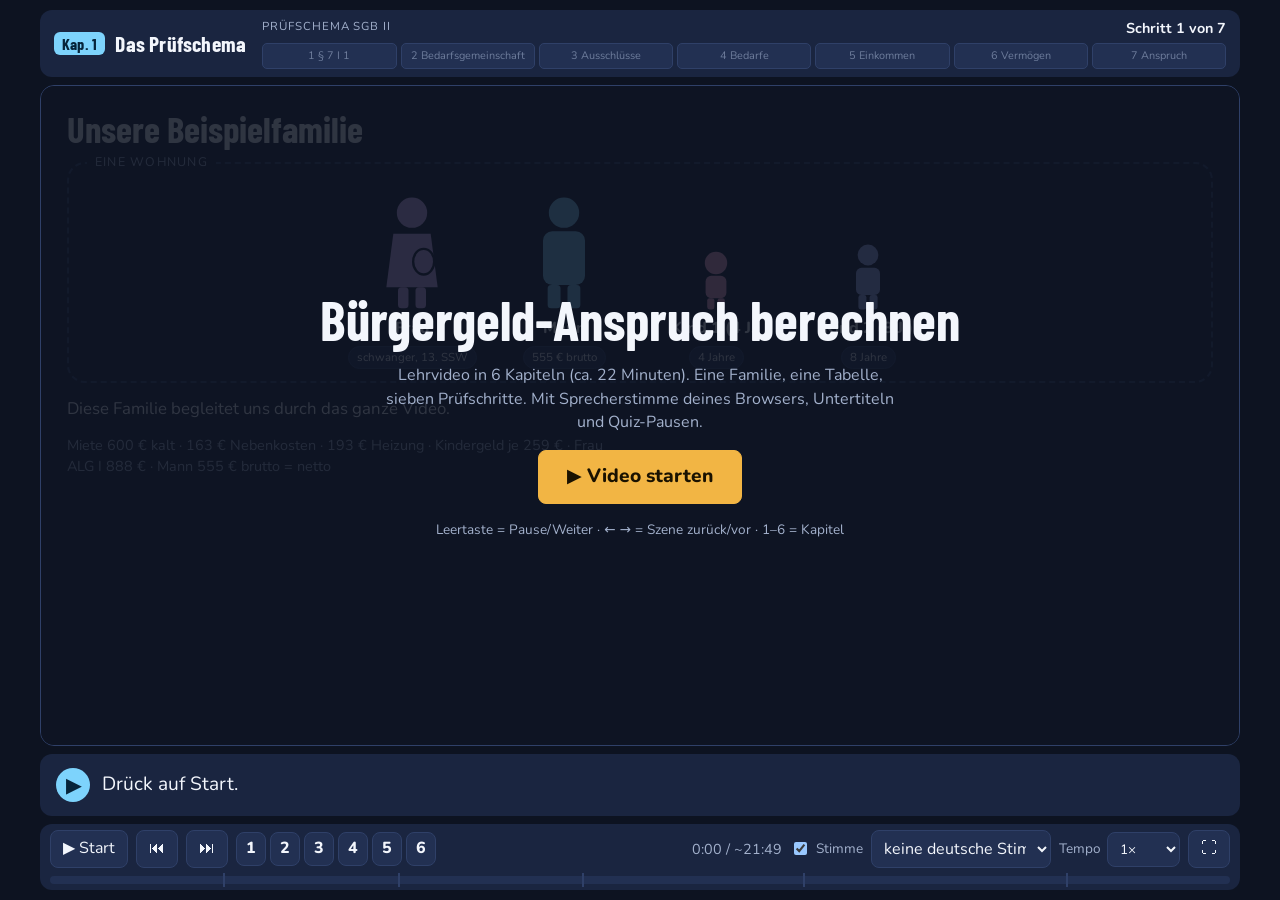
==== lehrvideo-buergergeld/index.html @ 1e41815c "Lehrvideo Bürgergeld-Anspruch berechnen (SGB II) als HTML-Player mit Skript Selbstablaufendes Lehrvi" ====
<!doctype html>
<html lang="de">
<head>
<meta charset="utf-8">
<meta name="viewport" content="width=device-width, initial-scale=1, viewport-fit=cover">
<title>Bürgergeld-Anspruch berechnen</title>
<meta name="claude:viewport-fit-sides" content="cover">
<meta name="description" content="Lehrvideo in 6 Kapiteln: Bürgergeld-Anspruch nach SGB II berechnen – Prüfschema, Bedarfsgemeinschaft, Bedarfe, Einkommen, Klausur-Checkliste.">
<link rel="preconnect" href="https://fonts.googleapis.com">
<link rel="stylesheet" href="https://fonts.googleapis.com/css2?family=Barlow+Condensed:wght@600;700&family=Nunito:wght@400;700;800&display=swap">
<style>
/* Layout: ein dunkler Video-Player (Kopfzeile mit Prüfschritt-Balken, Bühne, Untertitel, Steuerleiste). Bewusst Single-Theme dunkel. */
:root{
  --bg:#0D1321; --stage:#131B2E; --panel:#1A2540; --panel2:#223052; --line:#2F4068;
  --fg:#F3F6FC; --muted:#A3B1CC; --dim:#6E7D9C;
  --bedarf:#3B82F6; --bedarf-soft:rgba(59,130,246,.18);
  --eink:#EF4444;   --eink-soft:rgba(239,68,68,.18);
  --frei:#22C55E;   --frei-soft:rgba(34,197,94,.18);
  --ansp:#F2B544;   --ansp-soft:rgba(242,181,68,.2);
  --accent:#7DD3FC;
  --p-frau:#D8B4FE; --p-mann:#7DD3FC; --p-k1:#F9A8D4; --p-k2:#A5B4FC; --p-x:#94A3B8;
  --display:"Barlow Condensed","Arial Narrow",Arial,sans-serif;
  --body:"Nunito","Segoe UI",system-ui,sans-serif;
  color-scheme:dark;
}
*{box-sizing:border-box}
[hidden]{display:none!important}
html,body{height:100%}
body{margin:0;background:var(--bg);color:var(--fg);font-family:var(--body);font-size:16px;line-height:1.45;
  padding-left:max(16px,env(safe-area-inset-left,0px));padding-right:max(16px,env(safe-area-inset-right,0px));padding-block:10px}
#app{height:100%;max-width:1200px;margin:0 auto;display:flex;flex-direction:column;gap:8px;min-height:0}
button{font:inherit;color:inherit;background:var(--panel2);border:1px solid var(--line);border-radius:8px;padding:6px 12px;cursor:pointer}
button:hover{background:var(--line)}
button:focus-visible,select:focus-visible{outline:2px solid var(--accent);outline-offset:2px}
button.primary{background:var(--ansp);color:#1A1200;border-color:var(--ansp);font-weight:800}
button.primary:hover{filter:brightness(1.08)}
select{font:inherit;background:var(--panel2);color:var(--fg);border:1px solid var(--line);border-radius:8px;padding:6px 8px;max-width:180px}

/* Kopfzeile */
#top{display:flex;flex-wrap:wrap;align-items:center;gap:8px 16px;padding:8px 14px;background:var(--panel);border-radius:12px}
#chap{font-family:var(--display);font-size:1.35rem;font-weight:700;letter-spacing:.01em;display:flex;align-items:center;gap:10px;min-width:0}
#chap .num{background:var(--accent);color:#06243A;border-radius:6px;padding:0 8px;font-size:1rem}
#steps{flex:1 1 420px;min-width:0}
#steps .lbl{font-size:.72rem;letter-spacing:.08em;text-transform:uppercase;color:var(--muted);display:flex;justify-content:space-between;gap:8px}
#steps .lbl b{color:var(--fg);letter-spacing:0;text-transform:none;font-size:.9rem}
#steps ol{list-style:none;margin:4px 0 0;padding:0;display:grid;grid-template-columns:repeat(7,1fr);gap:4px}
#steps li{height:26px;border-radius:5px;background:var(--panel2);border:1px solid var(--line);font-size:.68rem;display:flex;align-items:center;justify-content:center;color:var(--dim);overflow:hidden;white-space:nowrap;padding:0 3px;transition:background .4s,color .4s}
#steps li.done{background:var(--line);color:var(--muted)}
#steps li.active{background:var(--ansp);color:#1A1200;font-weight:800;border-color:var(--ansp);box-shadow:0 0 0 3px var(--ansp-soft)}
@media (max-width:640px){#steps li span{display:none}#steps li::before{content:attr(data-n)}}

/* Bühne */
#stage{flex:1 1 auto;min-height:0;position:relative;background:var(--stage);border-radius:14px;border:1px solid var(--line);overflow:hidden}
#view{position:absolute;inset:0;padding:22px 26px;overflow:auto;display:flex;flex-direction:column;gap:14px}
#view>*{flex-shrink:0}
#view h2{font-family:var(--display);font-size:clamp(1.5rem,3.2vw,2.3rem);font-weight:700;margin:0;line-height:1.1;text-wrap:balance}
#view h3{font-family:var(--display);font-size:1.3rem;margin:0;font-weight:600;color:var(--muted)}
#view p{margin:0;max-width:62ch}
.fade{animation:fadeIn .5s both}
@keyframes fadeIn{from{opacity:0;transform:translateY(8px)}to{opacity:1;transform:none}}
.pop{animation:pop .45s both}
@keyframes pop{0%{opacity:0;transform:scale(.9)}70%{transform:scale(1.03)}100%{opacity:1;transform:none}}
@media (prefers-reduced-motion:reduce){.fade,.pop,.row.new{animation:none}*{transition:none!important}}

/* Titel / Hook */
.title{height:100%;display:flex;flex-direction:column;justify-content:center;gap:18px;max-width:28ch}
.title h2{font-size:clamp(2rem,5vw,3.6rem)}
.title .eyebrow{font-size:.8rem;letter-spacing:.14em;text-transform:uppercase;color:var(--accent);font-weight:800}
.hook{font-size:clamp(1.1rem,2.2vw,1.5rem);color:var(--fg)}
.hook::before{content:"?";display:inline-grid;place-items:center;width:1.6em;height:1.6em;border-radius:50%;background:var(--ansp);color:#1A1200;font-weight:800;margin-right:.5em;font-family:var(--display)}

/* Farblegende */
.legend{display:flex;flex-wrap:wrap;gap:10px}
.legend span{display:inline-flex;align-items:center;gap:8px;padding:6px 12px;border-radius:999px;background:var(--panel);border:1px solid var(--line);font-weight:700}
.legend i{width:16px;height:16px;border-radius:4px;display:inline-block}
.c-bedarf{color:var(--bedarf)} .c-eink{color:var(--eink)} .c-frei{color:var(--frei)} .c-ansp{color:var(--ansp)}
.bg-bedarf{background:var(--bedarf)} .bg-eink{background:var(--eink)} .bg-frei{background:var(--frei)} .bg-ansp{background:var(--ansp)}

/* Prüfschema */
.schema{display:grid;grid-template-columns:repeat(auto-fit,minmax(130px,1fr));gap:10px;align-content:start}
.schema .box{position:relative;background:var(--panel);border:2px solid var(--line);border-radius:12px;padding:12px 12px 12px 14px;min-height:92px;transition:all .4s;opacity:.25}
.schema .box.on{opacity:1}
.schema .box.active{border-color:var(--ansp);box-shadow:0 0 0 4px var(--ansp-soft);transform:translateY(-3px)}
.schema .box.last{border-color:var(--ansp);background:var(--ansp-soft)}
.schema .n{font-family:var(--display);font-size:1.6rem;font-weight:700;color:var(--accent);line-height:1}
.schema .box.last .n{color:var(--ansp)}
.schema .t{font-weight:800;margin-top:4px;overflow-wrap:anywhere;hyphens:auto}
.schema .s{font-size:.78rem;color:var(--muted)}
.merk{background:var(--panel);border-left:6px solid var(--ansp);padding:12px 16px;border-radius:0 12px 12px 0;font-size:1.15rem;max-width:62ch}
.merk b{color:var(--ansp)}
.merk.blue{border-color:var(--bedarf)} .merk.blue b{color:var(--bedarf)}
.merk.green{border-color:var(--frei)} .merk.green b{color:var(--frei)}
.merk.red{border-color:var(--eink)} .merk.red b{color:var(--eink)}

/* Familie */
.home{position:relative;border:2px dashed var(--line);border-radius:18px;padding:30px 16px 12px;display:flex;flex-wrap:wrap;justify-content:center;align-items:flex-end;gap:12px 22px}
.home::before{content:"Eine Wohnung";position:absolute;top:-11px;left:18px;background:var(--stage);padding:0 8px;font-size:.78rem;letter-spacing:.1em;text-transform:uppercase;color:var(--muted)}
.person{display:flex;flex-direction:column;align-items:center;gap:6px;width:min(130px,42%);transition:opacity .4s,transform .4s;position:relative}
.person.dim{opacity:.28}
.person.hl{transform:translateY(-6px)}
.person svg{width:70px;height:auto;display:block;overflow:visible}
.person.kid svg{width:48px}
.person .name{font-weight:800}
.person .sub{font-size:.76rem;color:var(--muted);text-align:center;line-height:1.25}
.person .badge{font-size:.72rem;padding:2px 8px;border-radius:999px;background:var(--panel2);border:1px solid var(--line)}
.person .badge.ok{background:var(--frei-soft);border-color:var(--frei);color:#BBF7D0}
.person .badge.no{background:var(--eink-soft);border-color:var(--eink);color:#FECACA}
.person .badge.bg{background:var(--ansp-soft);border-color:var(--ansp);color:#FDE68A}
.person .mark{position:absolute;top:-6px;right:14px;width:26px;height:26px;border-radius:50%;display:grid;place-items:center;font-weight:800;font-size:.9rem}
.mark.ok{background:var(--frei);color:#052e16}.mark.no{background:var(--eink);color:#fff}.mark.q{background:var(--ansp);color:#1A1200}
.fam-caption{font-size:1.05rem;max-width:70ch}

/* Checkliste (Kriterien × Personen) */
table.grid{border-collapse:collapse;width:100%;font-size:.95rem}
table.grid th,table.grid td{padding:8px 10px;border-bottom:1px solid var(--line);text-align:center}
table.grid th:first-child,table.grid td:first-child{text-align:left}
table.grid thead th{color:var(--muted);font-weight:700;font-size:.8rem;text-transform:uppercase;letter-spacing:.06em}
table.grid tr.hide{display:none}
.tick{display:inline-grid;place-items:center;width:28px;height:28px;border-radius:50%;font-weight:800}
.tick.ok{background:var(--frei);color:#052e16}.tick.no{background:var(--eink);color:#fff}.tick.na{background:var(--panel2);color:var(--dim)}.tick.q{background:var(--ansp);color:#1A1200}

/* Karten / Listen */
.cards{display:grid;grid-template-columns:repeat(auto-fit,minmax(220px,1fr));gap:10px;align-content:start}
.card{background:var(--panel);border:1px solid var(--line);border-radius:12px;padding:12px 14px;display:none}
.card.on{display:block}
.card .tag{font-size:.72rem;letter-spacing:.08em;text-transform:uppercase;color:var(--accent);font-weight:800}
.card .head{font-weight:800;font-size:1.05rem;margin:2px 0}
.card .txt{color:var(--muted);font-size:.9rem}
.card.warn{border-color:var(--eink)} .card.warn .tag{color:var(--eink)}
.card.good{border-color:var(--frei)} .card.good .tag{color:var(--frei)}
.card.gold{border-color:var(--ansp)} .card.gold .tag{color:var(--ansp)}
.card.hl{box-shadow:0 0 0 3px var(--ansp-soft);border-color:var(--ansp)}
.list{display:flex;flex-direction:column;gap:8px;max-width:70ch}
.list .it{display:none;align-items:flex-start;gap:12px;background:var(--panel);border-radius:10px;padding:10px 14px}
.list .it.on{display:flex}
.list .ic{flex:0 0 36px;height:36px;border-radius:9px;display:grid;place-items:center;font-weight:800;font-family:var(--display);font-size:1.1rem;background:var(--panel2)}
.list .it.x .ic{background:var(--eink-soft);color:#FECACA}
.list .it.ok .ic{background:var(--frei-soft);color:#BBF7D0}
.list .it.gold .ic{background:var(--ansp-soft);color:#FDE68A}
.list .it .t{font-weight:800}.list .it .s{color:var(--muted);font-size:.9rem}

/* BG-Diagramm */
.bgd{display:grid;grid-template-columns:1fr auto 1fr;gap:10px 16px;align-items:center}
.bgd .center{grid-column:2;grid-row:1/4;align-self:center;background:var(--ansp-soft);border:2px solid var(--ansp);border-radius:14px;padding:12px 16px;text-align:center;min-width:160px}
.bgd .center .n{font-family:var(--display);font-size:1.5rem;font-weight:700;color:var(--ansp)}
.bgd .node{background:var(--panel);border:1px solid var(--line);border-radius:10px;padding:8px 12px;opacity:.2;transition:opacity .4s}
.bgd .node.on{opacity:1}
.bgd .node.hl{border-color:var(--ansp);box-shadow:0 0 0 3px var(--ansp-soft)}
.bgd .node .k{font-size:.72rem;letter-spacing:.08em;text-transform:uppercase;color:var(--accent);font-weight:800}
.bgd .node .t{font-weight:800}.bgd .node .s{font-size:.85rem;color:var(--muted)}
@media (max-width:640px){.bgd{grid-template-columns:1fr}.bgd .center{grid-column:1;grid-row:auto}}

/* Rechentabelle */
.tbl-wrap{overflow-x:auto;border-radius:12px;border:1px solid var(--line);background:var(--panel)}
table.calc{border-collapse:collapse;width:100%;font-variant-numeric:tabular-nums;min-width:640px}
table.calc th,table.calc td{padding:7px 10px;border-bottom:1px solid var(--line);text-align:right;white-space:nowrap}
table.calc th:first-child,table.calc td:first-child{text-align:left;white-space:normal;min-width:190px}
table.calc thead th{position:sticky;top:0;background:var(--panel2);font-weight:800}
table.calc thead th.frau{color:var(--p-frau)}table.calc thead th.mann{color:var(--p-mann)}table.calc thead th.k1{color:var(--p-k1)}table.calc thead th.k2{color:var(--p-k2)}
table.calc td.sum,table.calc th.sum{color:var(--muted);border-left:1px solid var(--line)}
.row{transition:background .4s}
.row.new{animation:rowIn .6s both}
@keyframes rowIn{from{opacity:0;transform:translateX(-14px);background:var(--ansp-soft)}to{opacity:1;transform:none}}
.row.b td{color:#BFDBFE}.row.b td:first-child::before{content:"";display:inline-block;width:10px;height:10px;border-radius:3px;background:var(--bedarf);margin-right:8px}
.row.e td{color:#FECACA}.row.e td:first-child::before{content:"";display:inline-block;width:10px;height:10px;border-radius:3px;background:var(--eink);margin-right:8px}
.row.g td{color:var(--frei)}.row.g td:first-child::before{content:"";display:inline-block;width:10px;height:10px;border-radius:3px;background:var(--frei);margin-right:8px}
.row.a td{color:var(--ansp);font-weight:800;font-size:1.05rem}.row.a td:first-child::before{content:"";display:inline-block;width:10px;height:10px;border-radius:3px;background:var(--ansp);margin-right:8px}
.row.n td{color:var(--muted);font-style:italic}
.row.sum td{font-weight:800;border-top:2px solid var(--line)}
.row.hl{background:var(--ansp-soft)}
.row.hl td{color:var(--fg)}
.calcnote{display:flex;flex-wrap:wrap;gap:8px}
.calcnote span{background:var(--panel);border:1px solid var(--line);border-radius:8px;padding:6px 10px;font-variant-numeric:tabular-nums;font-size:.95rem}
.calcnote span.b{border-color:var(--bedarf)} .calcnote span.e{border-color:var(--eink)} .calcnote span.g{border-color:var(--frei)} .calcnote span.a{border-color:var(--ansp);font-weight:800}

/* Balken */
.bars{display:grid;grid-template-columns:repeat(4,1fr);gap:14px;align-items:end;height:min(46vh,330px);padding:0 6px}
.bar{display:flex;flex-direction:column;justify-content:flex-end;height:100%;position:relative}
.bar .stack{position:relative;width:100%;background:var(--panel);border:2px solid var(--bedarf);border-radius:8px 8px 4px 4px;overflow:hidden;transition:height .8s ease;display:flex;flex-direction:column-reverse}
.bar .seg{width:100%;transition:height .8s ease;display:grid;place-items:center;font-size:.72rem;font-weight:800;color:#fff;overflow:hidden}
.bar .seg.rb{background:var(--bedarf)} .bar .seg.mb{background:#60A5FA} .bar .seg.kdu{background:#1D4ED8}
.bar .seg.kg,.bar .seg.alg,.bar .seg.erw{background:var(--eink);border-top:1px solid rgba(0,0,0,.3)}
.bar .seg.alg{background:#DC2626}.bar .seg.erw{background:#B91C1C}
.bar .seg.ans{background:var(--ansp);color:#1A1200}
.bar .cap{text-align:center;margin-top:6px;font-weight:800;font-size:.9rem}
.bar .val{text-align:center;font-variant-numeric:tabular-nums;font-size:.85rem;color:var(--muted)}
.bar .val.a{color:var(--ansp);font-weight:800;font-size:1.05rem}
.barlegend{display:flex;flex-wrap:wrap;gap:8px 16px;font-size:.85rem;color:var(--muted)}
.barlegend i{display:inline-block;width:12px;height:12px;border-radius:3px;margin-right:6px;vertical-align:-1px}

/* Freibetrag-Rechner */
.fb{display:flex;flex-direction:column;gap:12px;max-width:820px}
.fb .scale{position:relative;height:56px;background:var(--panel);border-radius:10px;overflow:hidden;border:1px solid var(--line)}
.fb .seg{position:absolute;top:0;bottom:0;display:grid;place-items:center;font-size:.8rem;font-weight:800;transition:opacity .5s;opacity:0}
.fb .seg.on{opacity:1}
.fb .seg.brutto{background:var(--eink-soft);color:#FECACA;border-right:2px solid var(--eink)}
.fb .seg.f1{background:var(--frei);color:#052e16}
.fb .seg.f2{background:repeating-linear-gradient(135deg,var(--frei) 0 6px,#15803D 6px 12px);color:#052e16}
.fb .seg.f3{background:repeating-linear-gradient(45deg,var(--frei) 0 4px,#166534 4px 8px);color:#fff}
.fb .ticks{position:relative;height:18px;font-size:.72rem;color:var(--muted)}
.fb .ticks span{position:absolute;transform:translateX(-50%)}
.fb .steps{display:grid;grid-template-columns:repeat(auto-fit,minmax(170px,1fr));gap:8px}
.fb .st{background:var(--panel);border:1px solid var(--line);border-radius:10px;padding:10px 12px;opacity:.2;transition:opacity .4s}
.fb .st.on{opacity:1}
.fb .st .k{font-size:.72rem;letter-spacing:.08em;text-transform:uppercase;color:var(--frei);font-weight:800}
.fb .st .v{font-family:var(--display);font-size:1.5rem;font-weight:700}
.fb .st.r .k{color:var(--eink)}.fb .st.r .v{color:#FECACA}

/* Regelbedarfsstufen */
.rbs{display:grid;grid-template-columns:repeat(auto-fit,minmax(150px,1fr));gap:10px}
.rbs .st{background:var(--panel);border:1px solid var(--line);border-radius:12px;padding:10px 12px;position:relative;opacity:.3;transition:all .4s}
.rbs .st.on{opacity:1}
.rbs .st.hl{border-color:var(--bedarf);box-shadow:0 0 0 3px var(--bedarf-soft)}
.rbs .k{font-size:.72rem;letter-spacing:.08em;text-transform:uppercase;color:var(--muted);font-weight:800}
.rbs .v{font-family:var(--display);font-size:1.7rem;font-weight:700;color:var(--bedarf)}
.rbs .w{font-size:.85rem}
.rbs .who{position:absolute;top:8px;right:8px;display:flex;gap:3px}
.rbs .who i{width:12px;height:12px;border-radius:50%;display:inline-block}

/* Vergleich */
.cmp{display:grid;grid-template-columns:repeat(auto-fit,minmax(260px,1fr));gap:12px}
.cmp .col{background:var(--panel);border:2px solid var(--line);border-radius:14px;padding:14px 16px}
.cmp .col h3{color:var(--fg);font-size:1.6rem}
.cmp .col.a48{border-color:var(--frei)} .cmp .col.a45{border-color:var(--eink)}
.cmp ul{margin:8px 0 0;padding-left:18px;color:var(--muted)}
.cmp li{margin:4px 0}
.cmp .q{font-size:1.15rem;font-weight:800;margin-top:6px}

/* Zusammenfassung */
.sum3{display:flex;flex-direction:column;gap:10px;max-width:70ch}
.sum3 .s{display:flex;gap:14px;align-items:flex-start;background:var(--panel);border-radius:12px;padding:12px 16px;font-size:1.1rem}
.sum3 .s b{flex:0 0 34px;height:34px;border-radius:50%;background:var(--ansp);color:#1A1200;display:grid;place-items:center;font-family:var(--display);font-size:1.2rem}

/* Quiz */
#quiz{position:absolute;inset:0;background:rgba(13,19,33,.97);display:flex;flex-direction:column;justify-content:center;padding:24px;gap:14px;overflow:auto}
#quiz .pause{align-self:flex-start;display:inline-flex;align-items:center;gap:10px;background:var(--ansp);color:#1A1200;font-weight:800;padding:6px 14px;border-radius:999px;animation:blink 1.4s infinite}
@keyframes blink{50%{opacity:.55}}
#quiz h2{font-family:var(--display);font-size:clamp(1.4rem,3vw,2.2rem);margin:0;max-width:40ch;text-wrap:balance}
#quiz .opts{display:flex;flex-direction:column;gap:8px;max-width:620px}
#quiz .opt{text-align:left;padding:10px 14px;font-size:1.05rem;display:flex;gap:12px;align-items:center}
#quiz .opt .l{font-family:var(--display);font-weight:700;background:var(--panel);width:30px;height:30px;border-radius:8px;display:grid;place-items:center;flex:0 0 30px}
#quiz .opt.right{border-color:var(--frei);background:var(--frei-soft)}
#quiz .opt.wrong{border-color:var(--eink);background:var(--eink-soft);opacity:.7}
#quiz .ring{display:flex;align-items:center;gap:10px;color:var(--muted);font-size:.9rem}
#quiz .ring i{display:inline-block;height:8px;border-radius:4px;background:var(--ansp);width:0;transition:width 1s linear}
#quiz .expl{background:var(--panel);border-left:6px solid var(--frei);padding:12px 16px;border-radius:0 12px 12px 0;max-width:70ch;font-size:1.05rem}

/* Übungstabelle */
table.calc td.blank{color:var(--dim);letter-spacing:.2em}
table.calc.practice td.blank::after{content:"_____"}

/* Untertitel + Steuerung */
#subs{min-height:62px;background:var(--panel);border-radius:12px;padding:10px 16px;font-size:clamp(1rem,1.6vw,1.2rem);display:flex;align-items:center;gap:12px}
#subs .who{flex:0 0 auto;width:34px;height:34px;border-radius:50%;background:var(--accent);color:#06243A;display:grid;place-items:center;font-weight:800;font-family:var(--display)}
#subs .txt{min-width:0}
#ctl{display:flex;flex-wrap:wrap;align-items:center;gap:8px;padding:6px 10px;background:var(--panel);border-radius:12px}
#ctl .grow{flex:1 1 120px}
#ctl .time{font-variant-numeric:tabular-nums;color:var(--muted);font-size:.9rem;white-space:nowrap}
#ctl .chaps{display:flex;gap:4px}
#ctl .chaps button{padding:4px 9px;font-weight:800}
#ctl .chaps button.cur{background:var(--accent);color:#06243A;border-color:var(--accent)}
#ctl label{font-size:.85rem;color:var(--muted);display:inline-flex;align-items:center;gap:6px}
#seek{flex:1 1 100%;height:8px;background:var(--panel2);border-radius:4px;position:relative;cursor:pointer}
#seek i{position:absolute;left:0;top:0;bottom:0;background:var(--accent);border-radius:4px;width:0}
#seek b{position:absolute;top:-3px;bottom:-3px;width:2px;background:var(--line)}
#start{position:absolute;inset:0;display:flex;flex-direction:column;align-items:center;justify-content:center;gap:16px;background:rgba(13,19,33,.85);z-index:5;text-align:center;padding:20px}
#start h1{font-family:var(--display);font-size:clamp(2rem,5vw,3.4rem);margin:0;line-height:1.05}
#start p{max-width:52ch;color:var(--muted);margin:0}
#start button{font-size:1.2rem;padding:12px 28px}
.sr{position:absolute;left:-9999px}
</style>
</head>
<body>
<div id="app">
  <header id="top">
    <div id="chap"><span class="num">Kap. 1</span><span id="chapTitle">Das Prüfschema</span></div>
    <div id="steps">
      <div class="lbl"><span>Prüfschema SGB II</span><b id="stepLbl">Schritt 1 von 7</b></div>
      <ol id="stepList"></ol>
    </div>
  </header>

  <main id="stage" aria-live="polite">
    <div id="view"></div>
    <div id="quiz" hidden></div>
    <div id="start">
      <h1>Bürgergeld-Anspruch berechnen</h1>
      <p>Lehrvideo in 6 Kapiteln (ca. 22 Minuten). Eine Familie, eine Tabelle, sieben Prüfschritte. Mit Sprecherstimme deines Browsers, Untertiteln und Quiz-Pausen.</p>
      <button class="primary" id="btnStart">▶ Video starten</button>
      <p style="font-size:.85rem">Leertaste = Pause/Weiter · ← → = Szene zurück/vor · 1–6 = Kapitel</p>
    </div>
  </main>

  <div id="subs"><span class="who">▶</span><span class="txt" id="subTxt">Drück auf Start.</span></div>

  <footer id="ctl">
    <button id="btnPlay" aria-label="Abspielen oder pausieren">▶ Start</button>
    <button id="btnPrev" aria-label="Szene zurück">⏮</button>
    <button id="btnNext" aria-label="Szene vor">⏭</button>
    <span class="chaps" id="chaps"></span>
    <span class="grow"></span>
    <span class="time" id="time">0:00 / 0:00</span>
    <label><input type="checkbox" id="tts" checked> Stimme</label>
    <select id="voice" aria-label="Stimme wählen"></select>
    <label>Tempo <select id="rate"><option value="0.85">0,85×</option><option value="1" selected>1×</option><option value="1.15">1,15×</option><option value="1.3">1,3×</option></select></label>
    <button id="btnFull" aria-label="Vollbild">⛶</button>
    <div id="seek" title="Zum Zeitpunkt springen"><i></i></div>
  </footer>
</div>

<script>
/* ============ DATEN ============ */
const STEPS=['§ 7 I 1','Bedarfsgemeinschaft','Ausschlüsse','Bedarfe','Einkommen','Vermögen','Anspruch'];
const P=['frau','mann','k1','k2'];
const PN={frau:'Frau',mann:'Mann',k1:'Kind 1 (4 J.)',k2:'Kind 2 (8 J.)'};
const fmt=n=>(typeof n==='number')?n.toLocaleString('de-DE',{minimumFractionDigits:2,maximumFractionDigits:2})+' €':n;
const pct=n=>n.toLocaleString('de-DE',{minimumFractionDigits:2,maximumFractionDigits:2})+' %';

/* Rechentabelle – Werte je Person: Frau, Mann, Kind 1, Kind 2 */
const ROWS={
  rb:  {l:'Regelbedarf (RBS 2 / 2 / 6 / 5)',v:[506,506,357,390],c:'b'},
  mb:  {l:'Mehrbedarf Schwangerschaft 17 %',v:[86.02,0,0,0],c:'b'},
  kalt:{l:'KdU Kaltmiete 600 € ÷ 4',v:[150,150,150,150],c:'b'},
  nk:  {l:'Nebenkosten 163 € ÷ 4',v:[40.75,40.75,40.75,40.75],c:'b'},
  hz:  {l:'Heizung 193 € ÷ 4',v:[48.25,48.25,48.25,48.25],c:'b'},
  bed: {l:'Gesamtbedarf',v:[831.02,745,596,629],c:'b sum'},
  kg:  {l:'− Kindergeld (Kindeseinkommen)',v:[0,0,259,259],c:'e'},
  vb:  {l:'Verbleibender Bedarf',v:[831.02,745,337,370],c:'b sum'},
  pct: {l:'Anteil am verbleibenden Bedarf',v:['36,40 %','32,63 %','14,76 %','16,21 %'],c:'n',sum:'100,00 %'},
  alg: {l:'− Anteil ALG I bereinigt 858,00 €',v:[312.31,279.97,126.64,139.08],c:'e'},
  erw: {l:'− Anteil Erwerbseinkommen bereinigt 360,50 €',v:[131.22,117.63,53.21,58.44],c:'e'},
  ans: {l:'Anspruch',v:[387.49,347.40,157.15,172.48],c:'a sum'},
};

/* Kapitel & Szenen. say = Sprechertext, view = Visualisierung, step = aktiver Prüfschritt, done = erledigte Schritte */
const CH=[
{t:'Das Prüfschema',scenes:[
 {step:1,done:[],view:'title',p:{eyebrow:'Kapitel 1 · Der Anker für alles',h:'Das Prüfschema',hook:'Die Klausur liegt vor dir: vier Personen, Miete, Kindergeld, ALG I, ein kleiner Lohn. Wo fängst du an?'},
  say:'Stell dir vor, die Klausur liegt vor dir. Ein Fall mit vier Personen, Miete, Kindergeld, Arbeitslosengeld und einem kleinen Lohn. Wo fängst du an? Genau das klären wir jetzt.'},
 {view:'family',p:{caption:'Diese Familie begleitet uns durch das ganze Video.',badges:{frau:'schwanger, 13. SSW',mann:'555 € brutto',k1:'4 Jahre',k2:'8 Jahre'}},
  say:'Das ist unsere Familie. Die Frau ist schwanger, 13. Woche. Der Mann arbeitet ein bisschen. Kind 1 ist vier, Kind 2 ist acht. Alle wohnen in einer Wohnung. Merk dir die vier. Wir rechnen gleich alles für sie aus.'},
 {view:'schema',p:{reveal:1,active:1},say:'Der Kernpunkt von Kapitel 1: das Prüfschema. Sieben Schritte, immer in dieser Reihenfolge. Schritt 1: Paragraf 7 Absatz 1 Satz 1. Ist die Person überhaupt leistungsberechtigt?'},
 {view:'schema',p:{reveal:3,active:3},step:3,say:'Schritt 2: Bedarfsgemeinschaft bilden. Wer gehört zusammen? Schritt 3: Leistungsausschlüsse. Fliegt jemand raus, obwohl er eigentlich reinpasst?'},
 {view:'schema',p:{reveal:5,active:5},step:5,say:'Schritt 4: Bedarfe berechnen. Wie viel braucht jede Person? Schritt 5: Einkommen anrechnen. Was ist schon da?'},
 {view:'schema',p:{reveal:7,active:7},step:7,say:'Schritt 6: Vermögen. Und Schritt 7: der Anspruch. Erst hier steht fest, ob die Familie hilfebedürftig ist und wie viel Geld sie bekommt.'},
 {view:'schema',p:{reveal:7,active:7,merk:'Hilfebedürftigkeit immer <b>ZULETZT</b>.'},say:'Merksatz: Hilfebedürftigkeit immer ZULETZT. Ob jemand wirklich Geld braucht, weißt du erst, wenn Bedarf und Einkommen auf dem Tisch liegen. Wer das am Anfang prüft, verrechnet sich garantiert.'},
 {view:'schema',p:{reveal:7,active:7,merk:'Warum die Reihenfolge? Jeder Schritt liefert die <b>Zutaten</b> für den nächsten.'},say:'Warum ist die Reihenfolge so wichtig? Weil jeder Schritt die Zutaten für den nächsten liefert. Ohne Bedarfsgemeinschaft weißt du nicht, wessen Einkommen zählt. Ohne Bedarfe kannst du kein Einkommen verteilen. Und ohne beides gibt es keinen Anspruch. Schritt überspringen heißt: Punkte weg.'},
 {step:1,view:'table',p:{rows:[],note:'Goldene Regel: Tabelle anlegen, Person für Person prüfen.'},say:'Goldene Regel: Leg eine Tabelle an. Eine Spalte pro Person. Dann prüfst du Person für Person, Schritt für Schritt. Diese Tabelle wächst im Video mit. Am Ende steht unten der Anspruch für jede Person.'},
 {view:'legend',say:'Noch die Farben, damit du dich sofort zurechtfindest. Bedarf ist blau. Einkommen ist rot. Freibeträge sind grün. Der Anspruch ist gold.'},
 {quiz:{q:'Was prüfst du im Schema ganz ZULETZT?',opts:['Ob die Person erwerbsfähig ist','Ob die Person hilfebedürftig ist','Wer zur Bedarfsgemeinschaft gehört'],a:1,
   e:'Richtig ist B. Hilfebedürftigkeit ergibt sich erst aus Bedarf minus Einkommen und Vermögen. Deshalb steht sie ganz am Ende, in Schritt 7.'},
  say:'Mini-Quiz. Drück auf Pause und überleg kurz: Was prüfst du im Schema ganz zuletzt?'},
 {view:'summary',p:['Sieben Schritte, immer in dieser Reihenfolge.','Hilfebedürftigkeit prüfst du ganz zuletzt.','Tabelle anlegen und Person für Person durchgehen.'],
  say:'Zusammenfassung in drei Sätzen. Erstens: Sieben Schritte, immer in dieser Reihenfolge. Zweitens: Hilfebedürftigkeit prüfst du ganz zuletzt. Drittens: Tabelle anlegen und Person für Person durchgehen.'},
]},

{t:'Wer darf rein? (§ 7 I 1)',scenes:[
 {step:1,done:[],view:'title',p:{eyebrow:'Kapitel 2 · Schritt 1 und Schritt 3',h:'Wer darf rein?',hook:'Wer darf überhaupt Bürgergeld bekommen? Und wer fliegt raus, obwohl er eigentlich reingehört?'},
  say:'Wer darf überhaupt Bürgergeld bekommen? Und wer fliegt raus, obwohl er eigentlich reingehört? Das ist Schritt 1 und Schritt 3 im Schema.'},
 {view:'criteria',p:{reveal:1},say:'Kernpunkt: Paragraf 7 Absatz 1 Satz 1. Drei Voraussetzungen, und alle müssen passen. Erstens das Alter: mindestens 15 Jahre und noch nicht in der Regelaltersrente.'},
 {view:'criteria',p:{reveal:2},say:'Zweitens erwerbsfähig. Das heißt: Die Person könnte mindestens drei Stunden am Tag arbeiten. Krankheit oder Schwangerschaft allein machen nicht erwerbsunfähig.'},
 {view:'criteria',p:{reveal:3},say:'Drittens der gewöhnliche Aufenthalt in Deutschland. Die vierte Voraussetzung, Hilfebedürftigkeit, steht auch im Paragrafen. Aber die hebst du dir für den Schluss auf.'},
 {view:'criteria',p:{reveal:3},say:'In der Klausur schreibst du das als kurze Prüfung hin: Alter erfüllt, erwerbsfähig, gewöhnlicher Aufenthalt. Drei Häkchen, ein Satz pro Häkchen. Das dauert dreißig Sekunden und bringt sichere Punkte.'},
 {view:'criteria',p:{reveal:3,persons:{frau:['ok','ok','ok'],mann:['ok','ok','ok']}},say:'Jetzt unsere Familie. Die Frau: erwachsen, erwerbsfähig trotz Schwangerschaft, wohnt in Deutschland. Alles grün. Der Mann genauso. Beide sind erwerbsfähige Leistungsberechtigte, kurz eLb.'},
 {view:'criteria',p:{reveal:3,persons:{frau:['ok','ok','ok'],mann:['ok','ok','ok'],k1:['no','na','ok'],k2:['no','na','ok']}},
  say:'Die Kinder sind vier und acht. Unter 15, also nicht erwerbsfähig im Sinne des Gesetzes. Keine Panik: Die Kinder kommen in Kapitel 3 über die Bedarfsgemeinschaft rein. Sie bekommen Bürgergeld als nicht erwerbsfähige Leistungsberechtigte.'},
 {step:3,done:[1],view:'list',p:{title:'Schritt 3: Leistungsausschlüsse',reveal:5,items:[
   {ic:'✗',t:'Altersrente',s:'Wer Altersrente bezieht, ist raus (§ 7 IV).'},
   {ic:'✗',t:'Haft',s:'Wer in einer Justizvollzugsanstalt sitzt, ist raus.'},
   {ic:'✗',t:'Stationäre Einrichtung',s:'Z. B. Krankenhaus länger als 6 Monate.'},
   {ic:'✗',t:'BAföG-fähiges Studium außerhalb des Elternhauses',s:'Ausbildung wird über BAföG gefördert, nicht über das Jobcenter (§ 7 V).'},
   {ic:'✗',t:'Asylbewerber',s:'Leistungen nach dem Asylbewerberleistungsgesetz (§ 7 I 2).'}],cls:'x'},
  say:'Schritt 3 im Schema: Leistungsausschlüsse. Fünf Klassiker. Altersrente. Haft. Stationäre Einrichtung, zum Beispiel Krankenhaus länger als sechs Monate. BAföG-fähiges Studium außerhalb des Elternhauses. Und Asylbewerber, die bekommen Leistungen nach dem Asylbewerberleistungsgesetz.'},
 {view:'merk',p:{cls:'',html:'BG-Zugehörigkeit und Ausschluss sind <b>ZWEI getrennte Prüfpunkte</b>.',sub:'Erst: Gehört die Person zur Bedarfsgemeinschaft? Dann: Ist sie ausgeschlossen? Eine ausgeschlossene Person zählt bei der Miete trotzdem als Kopf.'},
  say:'Wichtig für die Klausur: BG-Zugehörigkeit und Ausschluss sind ZWEI getrennte Prüfpunkte. Erst fragst du: Gehört die Person zur Bedarfsgemeinschaft? Dann fragst du: Ist sie ausgeschlossen? Eine ausgeschlossene Person zählt bei der Miete trotzdem als Kopf. Dazu mehr in Kapitel 4.'},
 {view:'family',p:{caption:'Kein Ausschluss bei unserer Familie. Alle vier bleiben im Spiel.',marks:{frau:'ok',mann:'ok',k1:'ok',k2:'ok'},badges:{frau:'eLb',mann:'eLb',k1:'nicht erwerbsfähig',k2:'nicht erwerbsfähig'}},
  say:'Bei unserer Familie greift kein Ausschluss. Keine Rente, keine Haft, kein Studium, kein Asylverfahren. Alle vier bleiben im Spiel.'},
 {quiz:{q:'Die Tochter (20) studiert mit BAföG, wohnt aber noch bei den Eltern. Ist sie vom Bürgergeld ausgeschlossen?',opts:['Ja, Studenten sind immer ausgeschlossen','Nein, der Ausschluss gilt nur außerhalb des Elternhauses','Nein, weil sie unter 25 ist'],a:1,
   e:'Richtig ist B. Der Ausschluss nach § 7 V trifft nur, wer außerhalb des Elternhauses wohnt. Sie gehört über Nr. 4 zur BG der Eltern. Das BAföG wird dann als ihr Einkommen angerechnet.'},
  say:'Mini-Quiz, Pause drücken. Die Tochter ist 20, studiert mit BAföG, wohnt aber noch bei den Eltern. Ist sie vom Bürgergeld ausgeschlossen?'},
 {view:'summary',p:['§ 7 I 1: Alter 15 bis Rente, erwerbsfähig ab 3 Stunden am Tag, Aufenthalt in Deutschland.','Ausschlüsse: Altersrente, Haft, stationäre Einrichtung, Studium außerhalb des Elternhauses, Asylbewerber.','BG-Zugehörigkeit und Ausschluss sind zwei getrennte Prüfpunkte.'],
  say:'Drei Sätze zum Merken. Erstens: Paragraf 7 Absatz 1 Satz 1 heißt Alter, Erwerbsfähigkeit, Aufenthalt. Zweitens: Die fünf Ausschlüsse sind Rente, Haft, Einrichtung, Studium außerhalb des Elternhauses, Asyl. Drittens: Zugehörigkeit und Ausschluss sind zwei getrennte Prüfpunkte.'},
]},

{t:'Bedarfsgemeinschaft bilden (§ 7 III)',scenes:[
 {step:2,done:[1,3],view:'title',p:{eyebrow:'Kapitel 3 · Schritt 2',h:'Wer gehört zusammen?',hook:'Vier Leute in einer Wohnung. Sind das automatisch eine Bedarfsgemeinschaft? Und was ist mit der Oma auf dem Sofa?'},
  say:'Vier Leute in einer Wohnung. Sind das automatisch eine Bedarfsgemeinschaft? Und was ist mit der Oma auf dem Sofa? Das ist Schritt 2 im Schema.'},
 {view:'bg',p:{reveal:0},say:'Kernpunkt: Der Startpunkt ist immer ein erwerbsfähiger Leistungsberechtigter, der eLb. Das ist Nummer 1 in Paragraf 7 Absatz 3. Ohne eLb gibt es keine Bedarfsgemeinschaft.'},
 {view:'bg',p:{reveal:1,hl:'n2'},say:'Von diesem eLb aus hängst du die anderen an. Nummer 2: die Eltern, wenn der eLb selbst ein unverheiratetes Kind unter 25 ist, das bei ihnen wohnt.'},
 {view:'bg',p:{reveal:3,hl:'n3'},say:'Nummer 3: der Partner. 3a ist der Ehegatte, 3b der eingetragene Lebenspartner, 3c der Partner in einer Verantwortungs- und Einstehensgemeinschaft, kurz VEG. Also ein Paar ohne Trauschein, das füreinander einsteht.'},
 {view:'bg',p:{reveal:4,hl:'n4'},say:'Nummer 4: die unverheirateten Kinder unter 25 im Haushalt, wenn sie ihren Lebensunterhalt nicht aus eigenem Einkommen oder Vermögen decken können.'},
 {view:'cards',p:{title:'Die 4 VEG-Vermutungen (§ 7 IIIa)',reveal:4,cards:[
   {tag:'Nr. 1',head:'Länger als ein Jahr zusammen',txt:'Die beiden leben seit über einem Jahr in einem Haushalt.'},
   {tag:'Nr. 2',head:'Gemeinsames Kind',txt:'Sie leben mit einem gemeinsamen Kind zusammen.'},
   {tag:'Nr. 3',head:'Kinder oder Angehörige versorgen',txt:'Sie versorgen Kinder oder Angehörige im Haushalt gemeinsam.'},
   {tag:'Nr. 4',head:'Zugriff aufs Konto',txt:'Einer darf über Einkommen oder Vermögen des anderen verfügen.'}],
   merk:'Trifft eine Vermutung zu: <b>Beweislastumkehr</b>. Die beiden müssen beweisen, dass sie KEIN Paar sind.'},
  say:'Wann ist ein Paar ohne Trauschein eine VEG? Das Gesetz vermutet es in vier Fällen. Länger als ein Jahr zusammen. Ein gemeinsames Kind. Gemeinsame Versorgung von Kindern oder Angehörigen. Oder Zugriff auf das Konto des anderen. Trifft eine Vermutung zu, dreht sich die Beweislast: Die beiden müssen beweisen, dass sie kein Paar sind.'},
 {view:'cards',p:{title:'Zwei Klausur-Fallen',reveal:2,cards:[
   {tag:'Falle 1',head:'Oma, Tante, Geschwister über 25',txt:'Nie Bedarfsgemeinschaft. Das ist höchstens eine Haushaltsgemeinschaft. Aber: Bei der Miete zählen sie als Kopf.',cls:'warn'},
   {tag:'Falle 2',head:'Junge Mutter unter 25 bei ihren Eltern',txt:'Sie bildet mit ihrem eigenen Kind eine EIGENE Bedarfsgemeinschaft. Sie ist der eLb, ihr Kind hängt über Nr. 4 an ihr. Die Eltern bilden eine zweite BG.',cls:'warn'}]},
  say:'Zwei Fallen. Erstens: Oma, Tante oder Geschwister über 25 gehören NIE zur Bedarfsgemeinschaft. Das ist höchstens eine Haushaltsgemeinschaft. Zweitens: Eine junge Mutter unter 25, die bei ihren Eltern wohnt, bildet mit ihrem eigenen Kind eine eigene BG. Sie ist der eLb, ihr Kind hängt an ihr. Die Großeltern sind eine zweite BG.'},
 {view:'family',p:{caption:'Unsere BG: Mann als eLb (Nr. 1), Frau als Ehegattin (Nr. 3a), beide Kinder über Nr. 4. Vier Personen, eine Bedarfsgemeinschaft.',badges:{frau:'Nr. 3a Ehegattin',mann:'Nr. 1 eLb',k1:'Nr. 4 Kind U25',k2:'Nr. 4 Kind U25'},marks:{frau:'ok',mann:'ok',k1:'ok',k2:'ok'},bg:true},
  say:'Unsere Familie: Wir starten beim Mann als eLb, Nummer 1. Die Frau ist seine Ehefrau, Nummer 3a. Die beiden Kinder sind unter 25 und unverheiratet, Nummer 4. Ergebnis: eine Bedarfsgemeinschaft mit vier Personen. Übrigens: Du könntest genauso gut bei der Frau starten, sie ist auch eLb.'},
 {quiz:{q:'Die Oma (70, kleine Rente) wohnt mit in der Wohnung. Gehört sie zur Bedarfsgemeinschaft?',opts:['Ja, sie wohnt ja im selben Haushalt','Nein, nie. Aber bei der Miete zählt sie als Kopf','Nur, wenn sie kein eigenes Einkommen hat'],a:1,
   e:'Richtig ist B. Großeltern gehören nie zur BG, das ist eine Haushaltsgemeinschaft. Für die Kosten der Unterkunft zählt sie trotzdem als Kopf: Die Miete wird dann durch fünf geteilt.'},
  say:'Mini-Quiz, Pause drücken. Die Oma, 70 Jahre, kleine Rente, wohnt mit in der Wohnung. Gehört sie zur Bedarfsgemeinschaft?'},
 {view:'summary',p:['Startpunkt ist immer ein eLb (Nr. 1), dann Nr. 2, 3 und 4 anhängen.','Vier VEG-Vermutungen: über ein Jahr, gemeinsames Kind, Versorgung, Kontozugriff.','Oma, Tante, Geschwister über 25 sind nie BG. Junge Mutter U25 bildet eine eigene BG.'],
  say:'Drei Sätze. Erstens: Startpunkt ist immer ein eLb, dann hängst du Nummer 2, 3 und 4 an. Zweitens: Die vier VEG-Vermutungen sind über ein Jahr, gemeinsames Kind, Versorgung, Kontozugriff. Drittens: Oma, Tante und Geschwister über 25 sind nie BG, und die junge Mutter unter 25 bildet eine eigene BG.'},
]},

{t:'Bedarfe berechnen',scenes:[
 {step:4,done:[1,2,3],view:'title',p:{eyebrow:'Kapitel 4 · Schritt 4',h:'Was braucht die Familie?',hook:'Wie viel Geld braucht unsere Familie eigentlich, auf Euro und Cent?'},
  say:'Wie viel Geld braucht unsere Familie eigentlich, auf Euro und Cent? Das ist Schritt 4: die Bedarfe. Ab jetzt wird alles blau.'},
 {view:'merk',p:{cls:'blue',html:'Bedarf = <b>Regelbedarf</b> + <b>Mehrbedarf</b> + <b>Kosten der Unterkunft</b>',sub:'Drei Bausteine pro Person. Alle blau.'},
  say:'Kernpunkt: Der Bedarf hat drei Bausteine. Regelbedarf plus Mehrbedarf plus Kosten der Unterkunft, kurz KdU. Das rechnen wir für jede Person einzeln.'},
 {view:'rbs',p:{reveal:6,hl:[]},say:'Baustein eins: der Regelbedarf. Sechs Stufen. Stufe 1, 563 Euro: Alleinstehende und Alleinerziehende. Stufe 2, 506 Euro: jeder Partner eines Paares. Stufe 3, 451 Euro: Erwachsene unter 25 im Haushalt der Eltern. Stufe 4, 471 Euro: Jugendliche von 14 bis 17. Stufe 5, 390 Euro: Kinder von 6 bis 13. Stufe 6, 357 Euro: Kinder bis 5.'},
 {view:'rbs',p:{reveal:6,hl:[2,5,6],who:{2:['frau','mann'],5:['k2'],6:['k1']}},say:'Unsere Familie: Frau und Mann sind ein Paar, also jeweils Stufe 2, 506 Euro. Kind 1 ist vier, Stufe 6, 357 Euro. Kind 2 ist acht, Stufe 5, 390 Euro.'},
 {view:'table',p:{rows:['rb'],hl:'rb',notes:[{c:'b',t:'Frau 506 €'},{c:'b',t:'Mann 506 €'},{c:'b',t:'Kind 1: 357 €'},{c:'b',t:'Kind 2: 390 €'}]},say:'Erste Zeile in der Tabelle: Regelbedarf. 506, 506, 357, 390.'},
 {view:'cards',p:{title:'Baustein 2: Mehrbedarfe',reveal:3,cards:[
   {tag:'Schwangerschaft',head:'17 % des eigenen Regelbedarfs',txt:'Ab der 13. Schwangerschaftswoche. Bei RBS 2: 506 € × 17 % = 86,02 €.',cls:'hl'},
   {tag:'Alleinerziehend',head:'36 % oder 12 % je Kind',txt:'36 % bei einem Kind unter 7 oder bei zwei bis drei Kindern unter 16. Sonst 12 % je minderjährigem Kind, höchstens 60 %. Immer nur beim Elternteil, nie beim Kind.'},
   {tag:'Warmwasser',head:'Nur bei dezentraler Erzeugung',txt:'Also nur bei Durchlauferhitzer oder Boiler. Läuft Warmwasser über die Heizung, gibt es keinen Mehrbedarf.'}]},
  say:'Baustein zwei: Mehrbedarfe. Schwangerschaft: 17 Prozent des eigenen Regelbedarfs, ab der 13. Woche. Bei Stufe 2 sind das 86 Euro 02. Alleinerziehend: 36 Prozent bei einem Kind unter 7 oder bei zwei bis drei Kindern unter 16, sonst 12 Prozent je Kind, höchstens 60 Prozent. Und das immer beim Elternteil, nie beim Kind. Warmwasser gibt es nur bei dezentraler Erzeugung, also Durchlauferhitzer.'},
 {view:'table',p:{rows:['rb','mb'],hl:'mb',notes:[{c:'b',t:'506 € × 17 % = 86,02 €'}]},say:'Bei uns ist nur die Frau betroffen: 506 mal 17 Prozent gleich 86 Euro 02. Der Mann ist nicht alleinerziehend, Warmwasser läuft über die Heizung. Also nur eine Zahl in der Zeile.'},
 {view:'cards',p:{title:'Baustein 3: Kosten der Unterkunft (KdU)',reveal:3,cards:[
   {tag:'Regel',head:'Nach Köpfen auf ALLE Bewohner',txt:'Auch auf Ausgeschlossene, auch auf die Oma. Jeder Kopf zählt gleich, egal wie alt.',cls:'hl'},
   {tag:'Getrennt',head:'Kalt / Nebenkosten / Heizung',txt:'Drei eigene Zeilen. Nie als eine Summe verteilen.'},
   {tag:'Runden',head:'2 Nachkommastellen',txt:'Pro Person und Zeile kaufmännisch runden.'}]},
  say:'Baustein drei: Kosten der Unterkunft. Regel: Die Miete wird nach Köpfen auf ALLE Bewohner verteilt. Auch auf Ausgeschlossene, auch auf die Oma. Und zwar getrennt: Kaltmiete, Nebenkosten, Heizung, drei Zeilen. Pro Zeile auf zwei Nachkommastellen runden.'},
 {view:'table',p:{rows:['rb','mb','kalt'],hl:'kalt',notes:[{c:'b',t:'600 € ÷ 4 = 150,00 €'}]},say:'Unsere Wohnung hat vier Köpfe. Kaltmiete 600 Euro geteilt durch vier: 150 Euro pro Person.'},
 {view:'table',p:{rows:['rb','mb','kalt','nk'],hl:'nk',notes:[{c:'b',t:'163 € ÷ 4 = 40,75 €'}]},say:'Nebenkosten 163 Euro durch vier: 40 Euro 75.'},
 {view:'table',p:{rows:['rb','mb','kalt','nk','hz'],hl:'hz',notes:[{c:'b',t:'193 € ÷ 4 = 48,25 €'}]},say:'Heizung 193 Euro durch vier: 48 Euro 25. Jede Person bekommt also 239 Euro Unterkunftskosten.'},
 {view:'table',p:{rows:['rb','mb','kalt','nk','hz','bed'],hl:'bed',notes:[{c:'b',t:'Frau 831,02 €'},{c:'b',t:'Mann 745,00 €'},{c:'b',t:'Kind 1 596,00 €'},{c:'b',t:'Kind 2 629,00 €'},{c:'b',t:'Summe 2.801,02 €'}]},
  say:'Alles addiert: Gesamtbedarf. Frau 831 Euro 02. Mann 745. Kind 1 596. Kind 2 629. Zusammen 2.801 Euro 02. Das ist das, was die Familie braucht.'},
 {view:'bars',p:{stage:'bedarf'},say:'Als Balken sieht das so aus. Blau ist der Bedarf. Die Frau hat den höchsten Balken wegen des Mehrbedarfs. Merk dir das Bild, gleich kommt Rot dazu.'},
 {quiz:{q:'Nebenkosten 163 €, vier Bewohner. Wie viel davon steht bei Kind 1 (4 Jahre) in der Tabelle?',opts:['0 €, Kinder zahlen keine Miete','40,75 €, ein Kopfteil','81,50 €, Kinder zählen halb'],a:1,
   e:'Richtig ist B. KdU werden nach Köpfen verteilt, jeder Kopf zählt gleich: 163 € ÷ 4 = 40,75 €. Das Alter spielt keine Rolle.'},
  say:'Mini-Quiz, Pause drücken. Nebenkosten 163 Euro, vier Bewohner. Wie viel davon steht bei Kind 1 in der Tabelle?'},
 {view:'summary',p:['Bedarf = Regelbedarf + Mehrbedarf + KdU, pro Person in eine eigene Spalte.','Mehrbedarf Schwangerschaft 17 % ab 13. SSW, Alleinerziehend nur beim Elternteil.','KdU nach Köpfen auf alle Bewohner, getrennt nach Kalt, Nebenkosten und Heizung.'],
  say:'Drei Sätze. Erstens: Bedarf ist Regelbedarf plus Mehrbedarf plus KdU, pro Person eine Spalte. Zweitens: Schwangerschaft 17 Prozent ab der 13. Woche, Alleinerziehend nur beim Elternteil. Drittens: KdU nach Köpfen auf alle Bewohner, getrennt nach Kalt, Nebenkosten und Heizung.'},
]},

{t:'Einkommen anrechnen',scenes:[
 {step:5,done:[1,2,3,4],view:'title',p:{eyebrow:'Kapitel 5 · Schritt 5 bis 7 · Das Herzstück',h:'Was ist schon da?',hook:'Die Familie hat 1.443 € Einkommen plus Kindergeld. Wie viel davon zählt, und bei wem?'},
  say:'Die Familie hat 1.443 Euro Einkommen plus Kindergeld. Wie viel davon zählt, und bei wem? Das ist Schritt 5, das Herzstück. Wir gehen langsam.'},
 {view:'list',p:{title:'Drei Schritte, immer in dieser Reihenfolge',reveal:3,cls:'gold',items:[
   {ic:'1',t:'Kindeseinkommen zuerst beim Kind abziehen',s:'Kindergeld, Unterhaltsvorschuss. Ergebnis: „verbleibende Bedarfe“.'},
   {ic:'2',t:'Einkommen der Eltern bereinigen',s:'ALG I minus Versicherungspauschale. Erwerbseinkommen minus Freibetrag.'},
   {ic:'3',t:'Bedarfsanteilsmethode',s:'Bereinigtes Einkommen nach Prozentanteilen auf alle verteilen.'}]},
  say:'Kernpunkt: drei Schritte, immer in dieser Reihenfolge. Erstens: Kindeseinkommen zuerst beim Kind abziehen. Zweitens: Einkommen der Eltern bereinigen. Drittens: Bedarfsanteilsmethode, also das bereinigte Einkommen nach Prozenten verteilen.'},
 {view:'table',p:{rows:['bed','kg'],hl:'kg',notes:[{c:'e',t:'Kind 1: 596 − 259'},{c:'e',t:'Kind 2: 629 − 259'}]},
  say:'Schritt 1. Kindergeld ist Einkommen des Kindes, 259 Euro pro Kind. Das ziehst du zuerst beim Kind ab. Bleibt etwas übrig, wandert der Rest zu den Eltern. Hier bleibt nichts übrig.'},
 {view:'table',p:{rows:['bed','kg','vb'],hl:'vb',notes:[{c:'b',t:'Kind 1: 337,00 €'},{c:'b',t:'Kind 2: 370,00 €'},{c:'b',t:'Summe 2.283,02 €'}]},
  say:'Ergebnis: die verbleibenden Bedarfe. Frau 831 Euro 02, Mann 745, Kind 1 337, Kind 2 370. Zusammen 2.283 Euro 02. Mit dieser Summe rechnen wir weiter.'},
 {view:'bars',p:{stage:'kg'},say:'Im Balkenbild: Bei den Kindern frisst das Kindergeld schon einen Teil des blauen Bedarfs. Das rote Stück ist angerechnetes Einkommen.'},
 {view:'fb',p:{stage:'alg'},say:'Schritt 2, erst die Frau. Sie bekommt Arbeitslosengeld I, 888 Euro. Das ist sonstiges Einkommen. Davon geht nur die Versicherungspauschale ab: 30 Euro. Bleiben 858 Euro bereinigt.'},
 {quiz:{q:'Der Mann verdient 555 € brutto, netto ebenfalls 555 €. Wie hoch ist sein Freibetrag?',opts:['100 €','194,50 €','191,00 €'],a:1,
   e:'Richtig ist B. 100 € Grundfreibetrag + 20 % von 420 € (100 bis 520 €) = 84 € + 30 % von 35 € (520 bis 555 €) = 10,50 €. Zusammen 194,50 €. Wer 191 € hat, hat die 30-Prozent-Stufe vergessen.'},
  say:'Mini-Quiz, Pause drücken, Taschenrechner raus. Der Mann verdient 555 Euro brutto, netto ebenfalls 555. Wie hoch ist sein Freibetrag?'},
 {view:'fb',p:{stage:1},say:'Jetzt der Mann. Erwerbseinkommen wird mit dem Freibetrag bereinigt. Der Freibetrag wird aus dem Brutto gerechnet. Hier: 555 Euro brutto.'},
 {view:'fb',p:{stage:2},say:'Stufe eins: Die ersten 100 Euro sind komplett frei. Grundfreibetrag.'},
 {view:'fb',p:{stage:3},say:'Stufe zwei: Von 100 bis 520 Euro bleiben 20 Prozent frei. 420 mal 20 Prozent gleich 84 Euro.'},
 {view:'fb',p:{stage:4},say:'Stufe drei: Von 520 bis 1.000 Euro bleiben 30 Prozent frei. Bei uns nur 35 Euro in dieser Stufe. 35 mal 30 Prozent gleich 10 Euro 50. Die vierte Stufe, 10 Prozent bis 1.200 oder mit Kind 1.500 Euro, erreicht er nicht.'},
 {view:'fb',p:{stage:5},say:'Freibetrag gesamt: 100 plus 84 plus 10,50 gleich 194 Euro 50. Und jetzt der Merksatz: Freibetrag aus dem BRUTTO rechnen, vom NETTO abziehen. Netto 555 minus 194,50 gleich 360 Euro 50 bereinigt.'},
 {view:'table',p:{rows:['vb','pct'],hl:'pct',notes:[{c:'b',t:'Frau 831,02 ÷ 2.283,02 = 36,40 %'},{c:'b',t:'Mann 745 ÷ 2.283,02 = 32,63 %'},{c:'b',t:'Kind 1 337 ÷ 2.283,02 = 14,76 %'},{c:'b',t:'Kind 2 370 ÷ 2.283,02 = 16,21 %'}]},
  say:'Schritt 3: die Bedarfsanteilsmethode. Jede Person bekommt ihren Prozentanteil an den verbleibenden Bedarfen. Frau: 831,02 durch 2.283,02 gleich 36,40 Prozent. Mann 32,63. Kind 1 14,76. Kind 2 16,21. Zusammen 100.'},
 {view:'table',p:{rows:['vb','pct','alg'],hl:'alg',notes:[{c:'e',t:'858 × 36,40 % = 312,31'},{c:'e',t:'858 × 32,63 % = 279,97'},{c:'e',t:'858 × 14,76 % = 126,64'},{c:'e',t:'858 × 16,21 % = 139,08'}]},
  say:'Zwei Verdiener, also zwei Einkommen getrennt verteilen. Erst das ALG I der Frau, 858 Euro. Frau 36,40 Prozent davon: 312 Euro 31. Mann 279,97. Kind 1 126,64. Kind 2 139,08.'},
 {view:'table',p:{rows:['vb','pct','alg','erw'],hl:'erw',notes:[{c:'e',t:'360,50 × 36,40 % = 131,22'},{c:'e',t:'360,50 × 32,63 % = 117,63'},{c:'e',t:'360,50 × 14,76 % = 53,21'},{c:'e',t:'360,50 × 16,21 % = 58,44'}]},
  say:'Dann das Erwerbseinkommen des Mannes, 360 Euro 50. Frau 131,22. Mann 117,63. Kind 1 53,21. Kind 2 58,44. Gleiche Prozente, anderes Einkommen.'},
 {step:6,done:[1,2,3,4,5],view:'merk',p:{cls:'green',html:'Schritt 6, Vermögen: <b>nichts angegeben, nichts anzurechnen.</b> Abgehakt.',sub:'In der Klausur: einen Satz dazu schreiben. Auch wenn es nichts gibt.'},
  say:'Kurz Schritt 6: Vermögen. Im Fall steht nichts dazu. Also kein anrechenbares Vermögen. In der Klausur trotzdem einen Satz hinschreiben. Abgehakt.'},
 {step:7,done:[1,2,3,4,5,6],view:'table',p:{rows:['vb','pct','alg','erw','ans'],hl:'ans',notes:[{c:'a',t:'Frau 387,49 €'},{c:'a',t:'Mann 347,40 €'},{c:'a',t:'Kind 1 157,15 €'},{c:'a',t:'Kind 2 172,48 €'},{c:'a',t:'Summe 1.064,52 €'}]},
  say:'Schritt 7: der Anspruch. Verbleibender Bedarf minus beide Einkommensanteile. Frau: 831,02 minus 312,31 minus 131,22 gleich 387 Euro 49. Mann 347,40. Kind 1 157,15. Kind 2 172,48. Zusammen 1.064 Euro 52. Jetzt, und erst jetzt, steht fest: Die Familie ist hilfebedürftig.'},
 {view:'bars',p:{stage:'ans'},say:'Das Bild zum Schluss: Blau ist der Bedarf, rot das angerechnete Einkommen, gold das, was das Jobcenter zahlt. Bei jeder Person bleibt ein goldenes Stück.'},
 {view:'summary',p:['Kindeseinkommen zuerst beim Kind abziehen, dann mit den verbleibenden Bedarfen weiterrechnen.','Freibetrag aus dem Brutto rechnen, vom Netto abziehen. ALG I nur minus 30 € Pauschale.','Bedarfsanteilsmethode: Prozentanteile bilden, jedes Einkommen getrennt verteilen, Anspruch = Rest.'],
  say:'Drei Sätze. Erstens: Kindeseinkommen zuerst beim Kind abziehen, dann mit den verbleibenden Bedarfen weiterrechnen. Zweitens: Freibetrag aus dem Brutto rechnen, vom Netto abziehen, ALG I nur minus 30 Euro. Drittens: Prozentanteile bilden, jedes Einkommen getrennt verteilen, der Rest ist der Anspruch.'},
]},

{t:'Klausur-Checkliste',scenes:[
 {step:7,done:[1,2,3,4,5,6],view:'title',p:{eyebrow:'Kapitel 6 · Abschluss',h:'Klausur-Checkliste',hook:'Welche fünf Fehler kosten in der Klausur die meisten Punkte? Und wie vermeidest du sie in zehn Sekunden?'},
  say:'Welche fünf Fehler kosten in der Klausur die meisten Punkte? Und wie vermeidest du sie in zehn Sekunden? Letztes Kapitel.'},
 {view:'list',p:{title:'Die 5 häufigsten Fehler',reveal:1,cls:'x',items:[
   {ic:'1',t:'Hilfebedürftigkeit zu früh geprüft',s:'Richtig: ganz zuletzt, nach Bedarf, Einkommen und Vermögen.'},
   {ic:'2',t:'KdU nicht auf alle Bewohner verteilt',s:'Richtig: nach Köpfen auf alle, auch Oma und Ausgeschlossene. Kalt, NK, Heizung getrennt.'},
   {ic:'3',t:'Freibetrag vom Brutto abgezogen',s:'Richtig: Freibetrag aus dem Brutto RECHNEN, vom Netto ABZIEHEN.'},
   {ic:'4',t:'Kindergeld nicht zuerst beim Kind',s:'Richtig: Kindergeld ist Kindeseinkommen. Erst beim Kind, nur der Rest zu den Eltern.'},
   {ic:'5',t:'Alleinerziehenden-Mehrbedarf beim Kind',s:'Richtig: Der Mehrbedarf steht beim Elternteil, nie beim Kind.'}]},
  say:'Fehler eins: Hilfebedürftigkeit zu früh geprüft. Sie kommt ganz zuletzt.'},
 {view:'list',p:{title:'Die 5 häufigsten Fehler',reveal:2,cls:'x',keep:true},say:'Fehler zwei: Die Miete nicht auf alle Bewohner verteilt. Jeder Kopf zählt, auch Oma, auch Ausgeschlossene. Und immer getrennt nach Kalt, Nebenkosten, Heizung.'},
 {view:'list',p:{title:'Die 5 häufigsten Fehler',reveal:3,cls:'x',keep:true},say:'Fehler drei: Freibetrag vom Brutto abgezogen. Nein. Aus dem Brutto rechnen, vom Netto abziehen.'},
 {view:'list',p:{title:'Die 5 häufigsten Fehler',reveal:4,cls:'x',keep:true},say:'Fehler vier: Kindergeld nicht zuerst beim Kind. Kindergeld ist Einkommen des Kindes. Erst beim Kind, nur ein Rest wandert zu den Eltern.'},
 {view:'list',p:{title:'Die 5 häufigsten Fehler',reveal:5,cls:'x',keep:true},say:'Fehler fünf: Alleinerziehenden-Mehrbedarf beim Kind eingetragen. Der gehört zum Elternteil, nie zum Kind.'},
 {view:'list',p:{title:'10-Sekunden-Check vor der Abgabe',reveal:5,cls:'ok',items:[
   {ic:'✓',t:'Steht in jeder Spalte eine Person?',s:'Auch die, die ausgeschlossen ist oder nicht zur BG gehört (für die KdU).'},
   {ic:'✓',t:'Ist jede Miete-Zeile durch alle Köpfe geteilt?',s:'Kalt, Nebenkosten, Heizung: drei Zeilen, gleiche Kopfzahl.'},
   {ic:'✓',t:'Steht das Kindergeld beim Kind?',s:'Und das Einkommen der Eltern erst nach dem Bereinigen in der Tabelle.'},
   {ic:'✓',t:'Ergeben die Prozente 100?',s:'Wenn nicht: Rundungsfehler suchen.'},
   {ic:'✓',t:'Ist der Anspruch gold und positiv?',s:'Negativ heißt: nicht hilfebedürftig. Dann kein Anspruch, aber trotzdem Vermögen prüfen und hinschreiben.'}]},
  say:'Dein 10-Sekunden-Check vor der Abgabe. Steht in jeder Spalte eine Person? Ist jede Miete-Zeile durch alle Köpfe geteilt? Steht das Kindergeld beim Kind? Ergeben die Prozente 100? Und ist der Anspruch bei jeder Person positiv? Fünf Fragen, fünf Häkchen.'},
 {view:'cmp',p:{},say:'Bonus in 60 Sekunden: Bescheid ändern. Zwei Paragrafen aus dem SGB X. Paragraf 48: Das Leben hat sich geändert. Neues Einkommen, Umzug, Kind geboren. Der Bescheid war richtig, aber die Verhältnisse sind anders. Paragraf 45: Der Fehler war schon drin. Der Bescheid war von Anfang an rechtswidrig. Dann prüfst du Vertrauensschutz: Durfte die Person auf den Bescheid vertrauen? Merksatz: 48 Leben geändert, 45 Fehler war drin.'},
 {quiz:{q:'Die Frau bekommt ab Mai mehr ALG I. Das Jobcenter will den Bescheid ändern. Welche Norm?',opts:['§ 45 SGB X, der Bescheid ist jetzt falsch','§ 48 SGB X, die Verhältnisse haben sich geändert','§ 44 SGB X'],a:1,
   e:'Richtig ist B. Der Bescheid war bei Erlass richtig. Erst die Änderung im Einkommen macht ihn falsch: § 48 SGB X, Aufhebung wegen Änderung der Verhältnisse. § 45 wäre es nur, wenn der Bescheid von Anfang an fehlerhaft war.'},
  say:'Letztes Mini-Quiz, Pause drücken. Die Frau bekommt ab Mai mehr ALG I. Das Jobcenter will den Bescheid ändern. Welche Norm?'},
 {view:'summary',p:['Schema: § 7 I 1, BG, Ausschlüsse, Bedarfe, Einkommen, Vermögen, Anspruch. Hilfebedürftigkeit zuletzt.','Bedarf blau, Einkommen rot, Freibetrag grün, Anspruch gold. Tabelle Zeile für Zeile.','Unsere Familie: 387,49 € / 347,40 € / 157,15 € / 172,48 €. Jetzt bist du dran.'],
  say:'Das ganze Video in drei Sätzen. Erstens: Sieben Schritte, Hilfebedürftigkeit zuletzt. Zweitens: Bedarf blau, Einkommen rot, Freibetrag grün, Anspruch gold, Tabelle Zeile für Zeile. Drittens: Unsere Familie bekommt 387,49, 347,40, 157,15 und 172,48 Euro. Jetzt bist du dran.'},
 {view:'practice',p:{},say:'Jetzt du: Rechne den Fall selbst nach. Hier ist die leere Tabelle. Nimm ein Blatt Papier, geh die sieben Schritte durch und vergleich am Ende mit der Lösung. Viel Erfolg in der Klausur.'},
]}];

/* ============ FIGUREN ============ */
function personSVG(k){
  const col={frau:'var(--p-frau)',mann:'var(--p-mann)',k1:'var(--p-k1)',k2:'var(--p-k2)'}[k];
  if(k==='frau') return `<svg viewBox="0 0 60 100" aria-hidden="true"><circle cx="30" cy="16" r="13" fill="${col}"/><path d="M14 34h32l6 46H8z" fill="${col}"/><ellipse cx="40" cy="58" rx="9" ry="11" fill="${col}" stroke="var(--stage)" stroke-width="2"/><rect x="18" y="80" width="9" height="18" rx="3" fill="${col}"/><rect x="33" y="80" width="9" height="18" rx="3" fill="${col}"/></svg>`;
  if(k==='mann') return `<svg viewBox="0 0 60 100" aria-hidden="true"><circle cx="30" cy="16" r="13" fill="${col}"/><rect x="12" y="32" width="36" height="46" rx="8" fill="${col}"/><rect x="16" y="78" width="11" height="20" rx="3" fill="${col}"/><rect x="33" y="78" width="11" height="20" rx="3" fill="${col}"/></svg>`;
  if(k==='k1') return `<svg viewBox="0 0 60 100" aria-hidden="true"><circle cx="30" cy="40" r="14" fill="${col}"/><rect x="17" y="56" width="26" height="28" rx="7" fill="${col}"/><rect x="19" y="84" width="9" height="14" rx="3" fill="${col}"/><rect x="32" y="84" width="9" height="14" rx="3" fill="${col}"/></svg>`;
  return `<svg viewBox="0 0 60 100" aria-hidden="true"><circle cx="30" cy="30" r="13" fill="${col}"/><rect x="15" y="46" width="30" height="34" rx="7" fill="${col}"/><rect x="18" y="80" width="10" height="18" rx="3" fill="${col}"/><rect x="32" y="80" width="10" height="18" rx="3" fill="${col}"/></svg>`;
}

/* ============ VIEWS ============ */
const $=s=>document.querySelector(s);
const view=$('#view');
const V={};
function reset(){view.innerHTML='';view.dataset.view='';}
function esc(s){return String(s).replace(/[&<>"]/g,c=>({'&':'&amp;','<':'&lt;','>':'&gt;','"':'&quot;'}[c]));}

V.title=p=>{reset();view.innerHTML=`<div class="title fade"><div class="eyebrow">${p.eyebrow}</div><h2>${p.h}</h2><div class="hook">${p.hook}</div></div>`;};

V.family=p=>{reset();
  const kids={k1:1,k2:1};
  view.innerHTML=`<h2 class="fade">Unsere Beispielfamilie</h2><div class="home fade">${P.map(k=>`
    <div class="person ${kids[k]?'kid':''} ${p.highlight&&!p.highlight.includes(k)?'dim':''}">
      ${p.marks&&p.marks[k]?`<span class="mark ${p.marks[k]}">${p.marks[k]==='ok'?'✓':p.marks[k]==='no'?'✗':'?'}</span>`:''}
      ${personSVG(k)}<span class="name">${PN[k]}</span>
      ${p.badges&&p.badges[k]?`<span class="badge ${p.bg?'bg':''}">${p.badges[k]}</span>`:''}
    </div>`).join('')}</div>
    <p class="fam-caption fade">${p.caption||''}</p>
    <p class="fam-caption" style="color:var(--muted);font-size:.9rem">Miete 600 € kalt · 163 € Nebenkosten · 193 € Heizung · Kindergeld je 259 € · Frau ALG I 888 € · Mann 555 € brutto = netto</p>`;
};

V.schema=p=>{
  const names=['§ 7 I 1 prüfen','Bedarfsgemeinschaft','Leistungsausschlüsse','Bedarfe','Einkommen','Vermögen','Anspruch'];
  const subs=['Alter, erwerbsfähig, Aufenthalt','§ 7 III: Nr. 1 bis 4','§ 7 I 2, IV, V','RB + MB + KdU','bereinigen, verteilen','§ 12','Hilfebedürftig? Erst jetzt!'];
  if(view.dataset.view!=='schema'){reset();view.dataset.view='schema';
    view.innerHTML=`<h2>Das Prüfschema: 7 Schritte, feste Reihenfolge</h2><div class="schema">${names.map((n,i)=>`<div class="box ${i===6?'last':''}" data-i="${i+1}"><div class="n">${i+1}</div><div class="t">${n}</div><div class="s">${subs[i]}</div></div>`).join('')}</div><div class="merkslot"></div>`;}
  view.querySelectorAll('.box').forEach(b=>{const i=+b.dataset.i;b.classList.toggle('on',i<=p.reveal);b.classList.toggle('active',i===p.active);});
  const ms=view.querySelector('.merkslot');ms.innerHTML=p.merk?`<div class="merk pop">${p.merk}</div>`:'';
};

V.legend=()=>{reset();view.innerHTML=`<h2 class="fade">Feste Farbcodes im ganzen Video</h2><div class="legend fade">
  <span><i class="bg-bedarf"></i>Bedarf = blau</span><span><i class="bg-eink"></i>Einkommen = rot</span><span><i class="bg-frei"></i>Freibetrag = grün</span><span><i class="bg-ansp"></i>Anspruch = gold</span></div>
  <div class="bars fade" style="height:180px;max-width:520px"><div class="bar"><div class="stack" style="height:100%"><div class="seg rb" style="height:100%">Bedarf</div></div><div class="cap">blau</div></div>
  <div class="bar"><div class="stack" style="height:60%"><div class="seg kg" style="height:100%">Einkommen</div></div><div class="cap">rot</div></div>
  <div class="bar"><div class="stack" style="height:35%"><div class="seg" style="height:100%;background:var(--frei);color:#052e16">Freibetrag</div></div><div class="cap">grün</div></div>
  <div class="bar"><div class="stack" style="height:45%"><div class="seg ans" style="height:100%">Anspruch</div></div><div class="cap">gold</div></div></div>`;};

V.merk=p=>{reset();view.innerHTML=`<div style="height:100%;display:flex;flex-direction:column;justify-content:center;gap:16px"><div class="merk pop ${p.cls||''}" style="font-size:1.5rem">${p.html}</div>${p.sub?`<p class="fade" style="font-size:1.1rem;color:var(--muted)">${p.sub}</p>`:''}</div>`;};

V.criteria=p=>{
  const rows=[['Alter','15 Jahre bis Regelaltersgrenze'],['Erwerbsfähig','mind. 3 Stunden am Tag arbeiten können'],['Aufenthalt','gewöhnlicher Aufenthalt in Deutschland']];
  if(view.dataset.view!=='criteria'){reset();view.dataset.view='criteria';
    view.innerHTML=`<h2>Schritt 1: § 7 I 1 – drei Voraussetzungen</h2><table class="grid"><thead><tr><th>Voraussetzung</th>${P.map(k=>`<th>${PN[k]}</th>`).join('')}</tr></thead><tbody>${rows.map((r,i)=>`<tr class="hide" data-i="${i+1}"><td><b>${r[0]}</b><br><span style="color:var(--muted);font-size:.85rem">${r[1]}</span></td>${P.map(k=>`<td data-k="${k}"><span class="tick na">–</span></td>`).join('')}</tr>`).join('')}
    <tr style="opacity:.6"><td><b>Hilfebedürftig</b><br><span style="color:var(--muted);font-size:.85rem">kommt ganz zuletzt (Schritt 7)</span></td><td colspan="4" style="color:var(--muted)">→ erst am Ende prüfen</td></tr></tbody></table><div class="merkslot"></div>`;}
  view.querySelectorAll('tr[data-i]').forEach(tr=>{const i=+tr.dataset.i;const was=!tr.classList.contains('hide');tr.classList.toggle('hide',i>p.reveal);if(!was&&i<=p.reveal)tr.classList.add('fade');});
  const sym={ok:'✓',no:'✗',na:'–',q:'?'};
  P.forEach(k=>{const st=p.persons&&p.persons[k];view.querySelectorAll(`td[data-k="${k}"]`).forEach((td,i)=>{const s=st?st[i]:'na';td.innerHTML=`<span class="tick ${s} ${st?'pop':''}">${sym[s]}</span>`;});});
  const ms=view.querySelector('.merkslot');
  ms.innerHTML=(p.persons&&p.persons.k1)?`<div class="merk fade blue">Kinder unter 15: nicht erwerbsfähig, aber gleich über die <b>Bedarfsgemeinschaft</b> dabei.</div>`:(p.persons?`<div class="merk fade green">Frau und Mann: <b>erwerbsfähige Leistungsberechtigte (eLb)</b>.</div>`:'');
};

V.list=p=>{
  if(view.dataset.view!=='list'||!p.keep){reset();view.dataset.view='list';
    view.innerHTML=`<h2>${p.title}</h2><div class="list">${p.items.map((it,i)=>`<div class="it ${p.cls||''}" data-i="${i+1}"><div class="ic">${it.ic}</div><div><div class="t">${it.t}</div><div class="s">${it.s}</div></div></div>`).join('')}</div>`;}
  view.querySelectorAll('.it').forEach(it=>{const i=+it.dataset.i;const was=it.classList.contains('on');it.classList.toggle('on',i<=p.reveal);if(!was&&i<=p.reveal)it.classList.add('fade');});
};

V.cards=p=>{reset();
  view.innerHTML=`<h2>${p.title}</h2><div class="cards">${p.cards.map((c,i)=>`<div class="card ${c.cls||''} ${i<p.reveal?'on fade':''}" style="animation-delay:${i*.25}s"><div class="tag">${c.tag}</div><div class="head">${c.head}</div><div class="txt">${c.txt}</div></div>`).join('')}</div>${p.merk?`<div class="merk pop" style="animation-delay:1.2s">${p.merk}</div>`:''}`;};

V.bg=p=>{
  if(view.dataset.view!=='bg'){reset();view.dataset.view='bg';
    view.innerHTML=`<h2>Schritt 2: Bedarfsgemeinschaft nach § 7 III</h2><div class="bgd">
    <div class="node" data-n="n2"><div class="k">Nr. 2</div><div class="t">Eltern</div><div class="s">wenn der eLb ein unverheiratetes Kind unter 25 im Haushalt der Eltern ist</div></div>
    <div class="center pop"><div class="n">Nr. 1: eLb</div><div>erwerbsfähige leistungsberechtigte Person</div><div style="font-size:.8rem;color:var(--muted)">Startpunkt. Ohne eLb keine BG.</div></div>
    <div class="node" data-n="n3"><div class="k">Nr. 3</div><div class="t">Partner</div><div class="s">3a Ehegatte · 3b Lebenspartner · 3c VEG (Paar ohne Trauschein)</div></div>
    <div class="node" data-n="n4"><div class="k">Nr. 4</div><div class="t">Kinder unter 25</div><div class="s">unverheiratet, im Haushalt, können sich nicht selbst versorgen</div></div>
    <div class="node" data-n="n4b" style="grid-column:3"><div class="k">Tipp</div><div class="t">Mehrere eLb?</div><div class="s">Egal bei wem du startest, das Ergebnis ist dieselbe BG.</div></div></div>`;}
  const order=['n2','n3','n3','n4','n4b'];
  view.querySelectorAll('.node').forEach(n=>{const idx={n2:1,n3:3,n4:4,n4b:4}[n.dataset.n];n.classList.toggle('on',p.reveal>=idx);n.classList.toggle('hl',p.hl===n.dataset.n);});
};

V.rbs=p=>{
  const data=[[1,563,'Alleinstehend / Alleinerziehend'],[2,506,'Partner (je Person)'],[3,451,'U25 im Haushalt der Eltern'],[4,471,'Jugendliche 14–17'],[5,390,'Kinder 6–13'],[6,357,'Kinder 0–5']];
  if(view.dataset.view!=='rbs'){reset();view.dataset.view='rbs';
    view.innerHTML=`<h2>Baustein 1: Regelbedarfsstufen</h2><div class="rbs">${data.map(d=>`<div class="st" data-s="${d[0]}"><div class="who"></div><div class="k">RBS ${d[0]}</div><div class="v">${d[1]} €</div><div class="w">${d[2]}</div></div>`).join('')}</div><div class="merkslot"></div>`;}
  view.querySelectorAll('.st').forEach(s=>{const i=+s.dataset.s;s.classList.toggle('on',i<=p.reveal);s.classList.toggle('hl',(p.hl||[]).includes(i));
    const who=p.who&&p.who[i]||[];s.querySelector('.who').innerHTML=who.map(k=>`<i style="background:var(--p-${k})" title="${PN[k]}"></i>`).join('');});
  view.querySelector('.merkslot').innerHTML=p.who?`<div class="merk blue pop">Frau und Mann je <b>506 €</b> (RBS 2) · Kind 1 <b>357 €</b> (RBS 6) · Kind 2 <b>390 €</b> (RBS 5)</div>`:'';
};

function tableHTML(cls){return `<div class="tbl-wrap"><table class="calc ${cls||''}"><thead><tr><th>Position</th><th class="frau">Frau</th><th class="mann">Mann</th><th class="k1">Kind 1</th><th class="k2">Kind 2</th><th class="sum">Summe</th></tr></thead><tbody></tbody></table></div>`;}
function rowHTML(key,blank){const r=ROWS[key];const vals=r.v;const sum=r.sum||(typeof vals[0]==='number'?fmt(vals.reduce((a,b)=>a+b,0)):'');
  return `<tr class="row ${r.c}" data-k="${key}"><td>${r.l}</td>${vals.map(v=>`<td class="${blank?'blank':''}">${blank?'':(v===0?'–':fmt(v))}</td>`).join('')}<td class="sum ${blank?'blank':''}">${blank?'':sum}</td></tr>`;}
V.table=p=>{
  if(view.dataset.view!=='table'){reset();view.dataset.view='table';view.innerHTML=`<h2>Die Rechentabelle</h2>${tableHTML()}<div class="calcnote"></div><div class="merkslot"></div>`;}
  const tb=view.querySelector('tbody');const want=p.rows||[];
  [...tb.querySelectorAll('tr')].forEach(tr=>{if(!want.includes(tr.dataset.k))tr.remove();});
  want.forEach((k,i)=>{let tr=tb.querySelector(`tr[data-k="${k}"]`);if(!tr){tb.insertAdjacentHTML('beforeend',rowHTML(k));tr=tb.lastElementChild;tr.classList.add('new');}
    else tr.classList.remove('new');tr.classList.toggle('hl',k===p.hl);});
  if(!want.length)tb.innerHTML=`<tr><td colspan="6" style="text-align:center;color:var(--dim);padding:28px">Noch leer. Wächst ab Kapitel 4 Zeile für Zeile.</td></tr>`;
  view.querySelector('.calcnote').innerHTML=(p.notes||[]).map((n,i)=>`<span class="${n.c} pop" style="animation-delay:${.3+i*.35}s">${n.t}</span>`).join('');
  view.querySelector('.merkslot').innerHTML=p.note?`<div class="merk pop">${p.note}</div>`:'';
};

V.bars=p=>{reset();
  const max=831.02;const d={frau:{rb:506,mb:86.02,kdu:239,kg:0,alg:312.31,erw:131.22,ans:387.49},mann:{rb:506,mb:0,kdu:239,kg:0,alg:279.97,erw:117.63,ans:347.40},k1:{rb:357,mb:0,kdu:239,kg:259,alg:126.64,erw:53.21,ans:157.15},k2:{rb:390,mb:0,kdu:239,kg:259,alg:139.08,erw:58.44,ans:172.48}};
  const st=p.stage;
  const h=v=>(v/max*100).toFixed(2)+'%';
  view.innerHTML=`<h2>${st==='bedarf'?'Gesamtbedarf je Person':st==='kg'?'Kindergeld frisst beim Kind zuerst':'Bedarf, Einkommen, Anspruch'}</h2>
  <div class="bars">${P.map(k=>{const x=d[k];const bed=x.rb+x.mb+x.kdu;
    let segs;
    if(st==='bedarf')segs=`<div class="seg rb" style="height:${h(x.rb)}">RB ${x.rb}</div>${x.mb?`<div class="seg mb" style="height:${h(x.mb)}">MB</div>`:''}<div class="seg kdu" style="height:${h(x.kdu)}">KdU 239</div>`;
    else if(st==='kg')segs=`${x.kg?`<div class="seg kg" style="height:${h(x.kg)}">KG 259</div>`:''}<div class="seg rb" style="height:${h(bed-x.kg)}">${fmt(bed-x.kg)}</div>`;
    else segs=`${x.kg?`<div class="seg kg" style="height:${h(x.kg)}">KG</div>`:''}<div class="seg alg" style="height:${h(x.alg)}">ALG</div><div class="seg erw" style="height:${h(x.erw)}">Lohn</div><div class="seg ans" style="height:${h(x.ans)}">${fmt(x.ans)}</div>`;
    return `<div class="bar"><div class="stack" style="height:${h(bed)}">${segs}</div><div class="cap" style="color:var(--p-${k})">${PN[k]}</div><div class="val ${st==='ans'?'a':''}">${st==='ans'?fmt(x.ans):st==='kg'?'verbleibend '+fmt(bed-x.kg):fmt(bed)}</div></div>`;}).join('')}</div>
  <div class="barlegend"><span><i style="background:var(--bedarf)"></i>Bedarf</span><span><i style="background:var(--eink)"></i>angerechnetes Einkommen</span><span><i style="background:var(--ansp)"></i>Anspruch</span></div>`;
};

V.fb=p=>{reset();
  if(p.stage==='alg'){view.innerHTML=`<h2>Schritt 2a: Sonstiges Einkommen bereinigen (Frau)</h2><div class="fb">
    <div class="steps"><div class="st r on"><div class="k">ALG I</div><div class="v">888,00 €</div></div><div class="st on"><div class="k">− Versicherungspauschale</div><div class="v">30,00 €</div></div><div class="st r on"><div class="k">bereinigt</div><div class="v">858,00 €</div></div></div>
    <div class="merk green pop">Sonstiges Einkommen: <b>nur 30 € Pauschale</b>, kein Erwerbstätigen-Freibetrag.</div></div>`;return;}
  const s=p.stage;const W=v=>(v/600*100)+'%';
  view.innerHTML=`<h2>Schritt 2b: Erwerbseinkommen bereinigen (Mann)</h2><div class="fb">
   <div class="scale">
     <div class="seg brutto on" style="left:0;width:${W(555)}">Brutto 555 €</div>
     <div class="seg f1 ${s>=2?'on':''}" style="left:0;width:${W(100)}">100 €</div>
     <div class="seg f2 ${s>=3?'on':''}" style="left:${W(100)};width:${W(420)}">20 % von 420 € = 84 €</div>
     <div class="seg f3 ${s>=4?'on':''}" style="left:${W(520)};width:${W(35)}">30 %</div>
   </div>
   <div class="ticks"><span style="left:0">0</span><span style="left:${W(100)}">100</span><span style="left:${W(520)}">520</span><span style="left:${W(555)}">555</span></div>
   <div class="steps">
     <div class="st ${s>=2?'on':''}"><div class="k">Grundfreibetrag</div><div class="v">100,00 €</div></div>
     <div class="st ${s>=3?'on':''}"><div class="k">20 % (100–520 €)</div><div class="v">84,00 €</div></div>
     <div class="st ${s>=4?'on':''}"><div class="k">30 % (520–1.000 €)</div><div class="v">10,50 €</div><div style="font-size:.8rem;color:var(--muted)">10 % (bis 1.200/1.500 €): nicht erreicht</div></div>
     <div class="st ${s>=5?'on':''}"><div class="k">Freibetrag gesamt</div><div class="v">194,50 €</div></div>
     <div class="st r ${s>=5?'on':''}"><div class="k">Netto 555 − 194,50</div><div class="v">360,50 €</div></div>
   </div>
   ${s>=5?`<div class="merk green pop">Freibetrag aus <b>BRUTTO</b> rechnen, vom <b>NETTO</b> abziehen.</div>`:''}</div>`;
};

V.cmp=()=>{reset();view.innerHTML=`<h2>Bonus: Bescheid ändern – § 48 oder § 45 SGB X?</h2><div class="cmp">
 <div class="col a48 fade"><h3>§ 48 SGB X</h3><div class="q">„Das Leben hat sich geändert.“</div><ul><li>Bescheid war bei Erlass <b>richtig</b></li><li>Später: neues Einkommen, Umzug, Kind geboren</li><li>Aufhebung wegen Änderung der Verhältnisse</li><li>Kein Vertrauensschutz nötig</li></ul></div>
 <div class="col a45 fade" style="animation-delay:.4s"><h3>§ 45 SGB X</h3><div class="q">„Der Fehler war schon drin.“</div><ul><li>Bescheid war von Anfang an <b>rechtswidrig</b></li><li>Rücknahme eines begünstigenden Bescheids</li><li><b>Vertrauensschutz prüfen</b>: Durfte die Person darauf vertrauen? Hat sie das Geld verbraucht?</li><li>Fristen beachten</li></ul></div></div>
 <div class="merk pop" style="animation-delay:.9s"><b>48</b> = Leben geändert · <b>45</b> = Fehler war drin</div>`;};

V.summary=p=>{reset();view.innerHTML=`<h2 class="fade">Zusammenfassung in 3 Sätzen</h2><div class="sum3">${p.map((s,i)=>`<div class="s fade" style="animation-delay:${i*.5}s"><b>${i+1}</b><span>${s}</span></div>`).join('')}</div>`;};

V.practice=()=>{reset();
  view.innerHTML=`<h2 class="fade">Jetzt du: Rechne den Fall selbst nach</h2><p>Frau (schwanger, 13. SSW), Mann, Kind 1 (4 J.), Kind 2 (8 J.). Miete 600 € kalt, 163 € NK, 193 € Heizung. Kindergeld je 259 €. Frau ALG I 888 €. Mann 555 € brutto = netto.</p>
  <div id="prac">${tableHTML('practice')}</div><div><button class="primary" id="btnSol">Lösung einblenden</button> <button id="btnHide" hidden>Lösung ausblenden</button></div>`;
  const tb=view.querySelector('tbody');const keys=Object.keys(ROWS);
  const fill=blank=>{tb.innerHTML=keys.map(k=>rowHTML(k,blank)).join('');};
  fill(true);
  view.querySelector('#btnSol').onclick=e=>{fill(false);e.target.hidden=true;view.querySelector('#btnHide').hidden=false;};
  view.querySelector('#btnHide').onclick=e=>{fill(true);e.target.hidden=true;view.querySelector('#btnSol').hidden=false;};
};

/* ============ PLAYER ============ */
const FLAT=[];CH.forEach((c,ci)=>c.scenes.forEach((s,si)=>FLAT.push({...s,ci,si})));
const words=t=>t.trim().split(/\s+/).length;
const estSec=s=>words(s.say)/2.1+(s.quiz?26:1.4);
const TOTAL=FLAT.reduce((a,s)=>a+estSec(s),0);
const mmss=t=>{t=Math.max(0,Math.round(t));return Math.floor(t/60)+':'+String(t%60).padStart(2,'0');};
let speakId=0,cur=-1,playing=false,timer=null,sceneStart=0,elapsedBefore=0,quizTimer=null,utterQueue=[],speakingDone=null;

const stepList=$('#stepList');STEPS.forEach((s,i)=>{const li=document.createElement('li');li.dataset.n=i+1;li.innerHTML=`<span>${i+1} ${s}</span>`;li.title=s;stepList.appendChild(li);});
const chaps=$('#chaps');CH.forEach((c,i)=>{const b=document.createElement('button');b.textContent=i+1;b.title=c.t;b.onclick=()=>goto(FLAT.findIndex(s=>s.ci===i));chaps.appendChild(b);});
const seek=$('#seek');{let acc=0;CH.forEach((c,i)=>{if(i){const b=document.createElement('b');b.style.left=(acc/TOTAL*100)+'%';seek.appendChild(b);}c.scenes.forEach(s=>acc+=estSec(s));});}
seek.onclick=e=>{const r=seek.getBoundingClientRect();const t=(e.clientX-r.left)/r.width*TOTAL;let acc=0;for(let i=0;i<FLAT.length;i++){acc+=estSec(FLAT[i]);if(acc>t){goto(i);return;}}};

function stateAt(i){let step=1,done=[];for(let j=0;j<=i;j++){if(FLAT[j].step)step=FLAT[j].step;if(FLAT[j].done)done=FLAT[j].done;}return{step,done};}
function render(i){
  const s=FLAT[i];const st=stateAt(i);
  $('#chap .num').textContent='Kap. '+(s.ci+1);$('#chapTitle').textContent=CH[s.ci].t;
  $('#stepLbl').textContent=`Schritt ${st.step} von 7`;
  stepList.querySelectorAll('li').forEach((li,k)=>{li.classList.toggle('active',k+1===st.step);li.classList.toggle('done',st.done.includes(k+1)&&k+1!==st.step);});
  chaps.querySelectorAll('button').forEach((b,k)=>b.classList.toggle('cur',k===s.ci));
  $('#subTxt').textContent=s.say;
  const q=$('#quiz');
  if(s.quiz){q.hidden=false;renderQuiz(s.quiz);}else{q.hidden=true;q.innerHTML='';V[s.view](s.p||{});}
  elapsedBefore=FLAT.slice(0,i).reduce((a,x)=>a+estSec(x),0);
}
function renderQuiz(qz){
  const q=$('#quiz');
  q.innerHTML=`<div class="pause">⏸ Pause drücken und kurz nachdenken</div><h2>${qz.q}</h2><div class="opts">${qz.opts.map((o,i)=>`<button class="opt" data-i="${i}"><span class="l">${'ABC'[i]}</span><span>${o}</span></button>`).join('')}</div>
  <div class="ring"><span>Auflösung in</span><i></i><span class="cnt">20 s</span><button class="small" id="btnReveal">Jetzt auflösen</button></div><div class="expl" hidden>${qz.e}</div>`;
  q.querySelectorAll('.opt').forEach(b=>b.onclick=()=>reveal(qz,+b.dataset.i));
  q.querySelector('#btnReveal').onclick=()=>reveal(qz,-1);
}
let quizRevealed=false;
function startCountdown(qz){
  const q=$('#quiz');const bar=q.querySelector('.ring i');const cnt=q.querySelector('.cnt');let left=20;
  bar.style.width='0';bar.style.transition='width 20s linear';requestAnimationFrame(()=>{bar.style.width='160px';});
  clearInterval(quizTimer);quizTimer=setInterval(()=>{if(!playing)return;left--;cnt.textContent=left+' s';if(left<=0){clearInterval(quizTimer);reveal(qz,-1);}},1000);
}
function reveal(qz,picked){
  if(quizRevealed)return;quizRevealed=true;clearInterval(quizTimer);
  const q=$('#quiz');q.querySelectorAll('.opt').forEach((b,i)=>{b.classList.toggle('right',i===qz.a);if(picked===i&&i!==qz.a)b.classList.add('wrong');b.disabled=true;});
  q.querySelector('.ring').hidden=true;const ex=q.querySelector('.expl');ex.hidden=false;ex.classList.add('pop');
  $('#subTxt').textContent=qz.e;
  speak(qz.e,()=>setTimeout(next,1200),Math.max(6,words(qz.e)/2.2+1));
}

/* Sprache */
const synth=window.speechSynthesis;let voices=[];const voiceSel=$('#voice');
function loadVoices(){if(!synth)return;voices=synth.getVoices().filter(v=>v.lang&&v.lang.toLowerCase().startsWith('de'));voiceSel.innerHTML='';
  if(!voices.length){voiceSel.innerHTML='<option>keine deutsche Stimme</option>';return;}
  const pref=['Google Deutsch','Katja','Conrad','Anna','Helena'];voices.sort((a,b)=>pref.findIndex(p=>b.name.includes(p))-pref.findIndex(p=>a.name.includes(p)));
  voices.forEach((v,i)=>{const o=document.createElement('option');o.value=i;o.textContent=v.name.replace('Microsoft ','').slice(0,28);voiceSel.appendChild(o);});
  try{const saved=localStorage.getItem('bg-voice');if(saved&&voices[saved])voiceSel.value=saved;}catch(e){}}
if(synth){loadVoices();synth.onvoiceschanged=loadVoices;}
voiceSel.onchange=()=>{try{localStorage.setItem('bg-voice',voiceSel.value);}catch(e){}};
const ttsOn=()=>$('#tts').checked&&synth&&voices.length>0;
function speak(text,onDone,fallbackSec){
  clearTimeout(timer);
  if(!ttsOn()){timer=setTimeout(onDone,fallbackSec*1000/ +$('#rate').value);return;}
  synth.cancel();
  const myId=++speakId;
  text=text.replace(/13\. Woche/g,'dreizehnten Woche').replace(/ALG I\b/g,'ALG 1').replace(/SGB X\b/g,'SGB zehn').replace(/\b3([abc])\b/g,'3 $1').replace(/§/g,'Paragraf');
  let parts;try{parts=text.split(/(?<=[.!?])\s+(?=[A-ZÄÖÜ„0-9§])/);}catch(e){parts=[text];}
  let idx=0;const rate=+$('#rate').value;
  const nextPart=()=>{if(myId!==speakId||!playing)return;if(idx>=parts.length){onDone();return;}
    const u=new SpeechSynthesisUtterance(parts[idx++].trim());u.lang='de-DE';u.voice=voices[voiceSel.value]||voices[0];u.rate=rate;u.pitch=1;
    u.onend=()=>nextPart();u.onerror=e=>{if(e.error!=='interrupted'&&e.error!=='canceled')nextPart();};
    synth.speak(u);};
  nextPart();
  timer=setTimeout(onDone,fallbackSec*1000*2.5);/* Sicherheitsnetz, falls die Stimme hängt */
}

function runScene(i){
  const s=FLAT[i];quizRevealed=false;
  speak(s.say,()=>{if(s.quiz)startCountdown(s.quiz);else setTimeout(next,s.view==='summary'?2500:900);},estSec(s)-(s.quiz?25:0));
}
function goto(i,autoplay=true){
  if(i<0||i>=FLAT.length){stop();return;}
  clearTimeout(timer);clearInterval(quizTimer);if(synth)synth.cancel();
  cur=i;render(i);sceneStart=performance.now();tick();
  $('#start').hidden=true;
  if(autoplay){playing=true;$('#btnPlay').textContent='⏸ Pause';runScene(i);}else{playing=false;$('#btnPlay').textContent='▶ Weiter';}
}
function next(){if(!playing)return;if(cur+1>=FLAT.length){playing=false;$('#btnPlay').textContent='▶ Nochmal';$('#subTxt').textContent='Ende. Viel Erfolg in der Klausur!';return;}goto(cur+1);}
function pause(){playing=false;clearTimeout(timer);clearInterval(quizTimer);if(synth)synth.cancel();$('#btnPlay').textContent='▶ Weiter';}
function resume(){if(cur<0){goto(0);return;}if(cur>=FLAT.length-1&&!playing&&$('#btnPlay').textContent==='▶ Nochmal'){goto(0);return;}
  playing=true;$('#btnPlay').textContent='⏸ Pause';
  if(FLAT[cur].quiz&&quizRevealed){/* Auflösung lief schon: weiter */next();return;}
  runScene(cur);}
function stop(){playing=false;}
$('#btnPlay').onclick=()=>playing?pause():resume();
$('#btnStart').onclick=()=>goto(0);
$('#btnNext').onclick=()=>goto(Math.min(cur+1,FLAT.length-1),playing);
$('#btnPrev').onclick=()=>goto(Math.max(cur-1,0),playing);
$('#btnFull').onclick=()=>{const el=document.documentElement;(document.fullscreenElement?document.exitFullscreen():el.requestFullscreen&&el.requestFullscreen()).catch(()=>{});};
$('#rate').onchange=()=>{if(playing)runScene(cur);};
document.addEventListener('keydown',e=>{if(['SELECT','INPUT','BUTTON'].includes(e.target.tagName))return;
  if(e.code==='Space'){e.preventDefault();playing?pause():resume();}
  else if(e.key==='ArrowRight')$('#btnNext').click();else if(e.key==='ArrowLeft')$('#btnPrev').click();
  else if(/^[1-6]$/.test(e.key))goto(FLAT.findIndex(s=>s.ci===+e.key-1));});
function tick(){if(cur<0)return;const el=elapsedBefore+(playing?Math.min((performance.now()-sceneStart)/1000,estSec(FLAT[cur])):0);
  $('#time').textContent=`${mmss(el)} / ~${mmss(TOTAL)}`;seek.querySelector('i').style.width=(el/TOTAL*100)+'%';}
setInterval(tick,500);
$('#time').textContent=`0:00 / ~${mmss(TOTAL)}`;
/* Vorschau im Ruhezustand: Familie sichtbar, bevor gestartet wird */
V.family({caption:'Diese Familie begleitet uns durch das ganze Video.',badges:{frau:'schwanger, 13. SSW',mann:'555 € brutto',k1:'4 Jahre',k2:'8 Jahre'}});
</script>
</body>
</html>
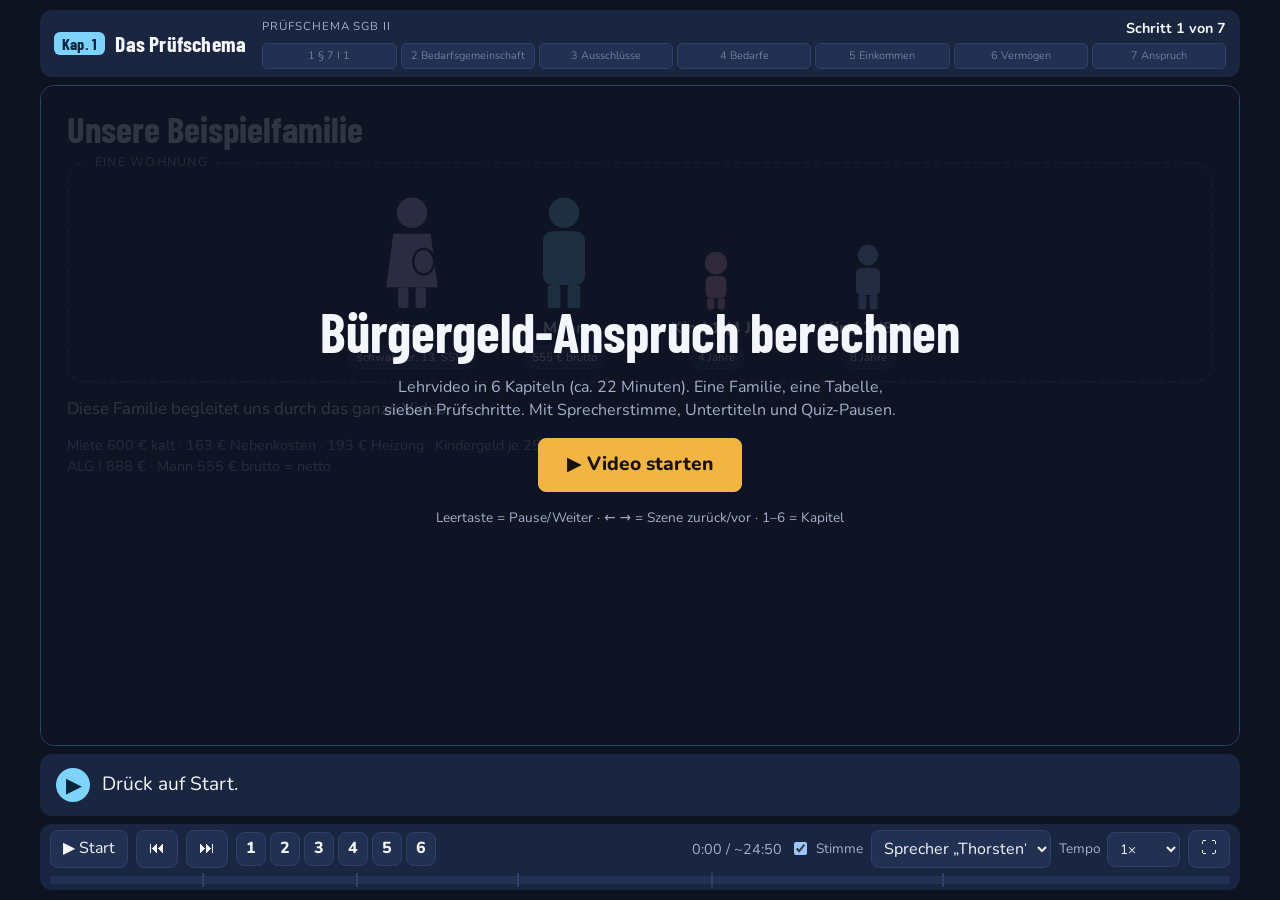
==== commit 88727853: "Lehrvideo: natürliche Sprecherstimme als Audiodateien Alle 79 Szenen und 6 Quiz-Auflösungen mit der " ====
--- a/lehrvideo-buergergeld/index.html
+++ b/lehrvideo-buergergeld/index.html
@@ -285,7 +285,7 @@
     <div id="quiz" hidden></div>
     <div id="start">
       <h1>Bürgergeld-Anspruch berechnen</h1>
-      <p>Lehrvideo in 6 Kapiteln (ca. 22 Minuten). Eine Familie, eine Tabelle, sieben Prüfschritte. Mit Sprecherstimme deines Browsers, Untertiteln und Quiz-Pausen.</p>
+      <p>Lehrvideo in 6 Kapiteln (ca. 22 Minuten). Eine Familie, eine Tabelle, sieben Prüfschritte. Mit Sprecherstimme, Untertiteln und Quiz-Pausen.</p>
       <button class="primary" id="btnStart">▶ Video starten</button>
       <p style="font-size:.85rem">Leertaste = Pause/Weiter · ← → = Szene zurück/vor · 1–6 = Kapitel</p>
     </div>
@@ -331,6 +331,10 @@
   erw: {l:'− Anteil Erwerbseinkommen bereinigt 360,50 €',v:[131.22,117.63,53.21,58.44],c:'e'},
   ans: {l:'Anspruch',v:[387.49,347.40,157.15,172.48],c:'a sum'},
 };
+
+/* Vorproduzierte Sprecherstimme (Piper, Stimme „Thorsten“): Dauer je Datei in Sekunden. Fehlt eine Datei, springt die Browser-Stimme ein. */
+const AUDIO_DUR={"q10":9.3,"q22":14.55,"q32":11.31,"q47":12.98,"q55":28.29,"q76":17.82,"s00":12.02,"s01":15.26,"s02":13.32,"s03":10.19,"s04":8.54,"s05":9.27,"s06":11.91,"s07":18.49,"s08":13.84,"s09":10.11,"s10":5.62,"s11":13.79,"s12":8.36,"s13":11.62,"s14":10.14,"s15":10.16,"s16":12.54,"s17":13.77,"s18":15.36,"s19":20.48,"s20":17.92,"s21":9.53,"s22":9.64,"s23":20.19,"s24":9.04,"s25":12.36,"s26":10.55,"s27":15.23,"s28":8.67,"s29":22.1,"s30":24.4,"s31":21.39,"s32":8.91,"s33":23.25,"s34":8.49,"s35":10.21,"s36":39.0,"s37":15.93,"s38":9.48,"s39":30.3,"s40":13.45,"s41":18.18,"s42":7.81,"s43":5.98,"s44":11.7,"s45":21.86,"s46":9.77,"s47":9.67,"s48":20.56,"s49":12.3,"s50":15.54,"s51":13.95,"s52":20.53,"s53":7.78,"s54":16.01,"s55":11.73,"s56":11.44,"s57":5.64,"s58":11.02,"s59":22.26,"s60":22.23,"s61":27.9,"s62":27.43,"s63":21.97,"s64":10.95,"s65":39.31,"s66":9.46,"s67":20.32,"s68":7.97,"s69":4.65,"s70":11.18,"s71":6.9,"s72":8.86,"s73":6.56,"s74":18.05,"s75":33.1,"s76":9.38,"s77":28.53,"s78":11.68};
+const pad2=n=>String(n).padStart(2,'0');
 
 /* Kapitel & Szenen. say = Sprechertext, view = Visualisierung, step = aktiver Prüfschritt, done = erledigte Schritte */
 const CH=[
@@ -667,12 +671,12 @@
 };
 
 /* ============ PLAYER ============ */
-const FLAT=[];CH.forEach((c,ci)=>c.scenes.forEach((s,si)=>FLAT.push({...s,ci,si})));
+const FLAT=[];CH.forEach((c,ci)=>c.scenes.forEach((s,si)=>FLAT.push({...s,ci,si,i:FLAT.length})));
 const words=t=>t.trim().split(/\s+/).length;
-const estSec=s=>words(s.say)/2.1+(s.quiz?26:1.4);
+const estSec=s=>{const a=AUDIO_DUR['s'+pad2(s.i)];if(a)return a+(s.quiz?20+(AUDIO_DUR['q'+pad2(s.i)]||6)+1.5:1.4);return words(s.say)/2.1+(s.quiz?26:1.4);};
 const TOTAL=FLAT.reduce((a,s)=>a+estSec(s),0);
 const mmss=t=>{t=Math.max(0,Math.round(t));return Math.floor(t/60)+':'+String(t%60).padStart(2,'0');};
-let speakId=0,cur=-1,playing=false,timer=null,sceneStart=0,elapsedBefore=0,quizTimer=null,utterQueue=[],speakingDone=null;
+let speakId=0,curAudio=null,cur=-1,playing=false,timer=null,sceneStart=0,elapsedBefore=0,quizTimer=null,utterQueue=[],speakingDone=null;
 
 const stepList=$('#stepList');STEPS.forEach((s,i)=>{const li=document.createElement('li');li.dataset.n=i+1;li.innerHTML=`<span>${i+1} ${s}</span>`;li.title=s;stepList.appendChild(li);});
 const chaps=$('#chaps');CH.forEach((c,i)=>{const b=document.createElement('button');b.textContent=i+1;b.title=c.t;b.onclick=()=>goto(FLAT.findIndex(s=>s.ci===i));chaps.appendChild(b);});
@@ -709,22 +713,35 @@
   const q=$('#quiz');q.querySelectorAll('.opt').forEach((b,i)=>{b.classList.toggle('right',i===qz.a);if(picked===i&&i!==qz.a)b.classList.add('wrong');b.disabled=true;});
   q.querySelector('.ring').hidden=true;const ex=q.querySelector('.expl');ex.hidden=false;ex.classList.add('pop');
   $('#subTxt').textContent=qz.e;
-  speak(qz.e,()=>setTimeout(next,1200),Math.max(6,words(qz.e)/2.2+1));
+  speak(qz.e,()=>setTimeout(next,1200),Math.max(6,words(qz.e)/2.2+1),'q'+pad2(cur));
 }
 
 /* Sprache */
 const synth=window.speechSynthesis;let voices=[];const voiceSel=$('#voice');
-function loadVoices(){if(!synth)return;voices=synth.getVoices().filter(v=>v.lang&&v.lang.toLowerCase().startsWith('de'));voiceSel.innerHTML='';
-  if(!voices.length){voiceSel.innerHTML='<option>keine deutsche Stimme</option>';return;}
-  const pref=['Google Deutsch','Katja','Conrad','Anna','Helena'];voices.sort((a,b)=>pref.findIndex(p=>b.name.includes(p))-pref.findIndex(p=>a.name.includes(p)));
-  voices.forEach((v,i)=>{const o=document.createElement('option');o.value=i;o.textContent=v.name.replace('Microsoft ','').slice(0,28);voiceSel.appendChild(o);});
-  try{const saved=localStorage.getItem('bg-voice');if(saved&&voices[saved])voiceSel.value=saved;}catch(e){}}
-if(synth){loadVoices();synth.onvoiceschanged=loadVoices;}
-voiceSel.onchange=()=>{try{localStorage.setItem('bg-voice',voiceSel.value);}catch(e){}};
-const ttsOn=()=>$('#tts').checked&&synth&&voices.length>0;
-function speak(text,onDone,fallbackSec){
-  clearTimeout(timer);
-  if(!ttsOn()){timer=setTimeout(onDone,fallbackSec*1000/ +$('#rate').value);return;}
+const hasAudio=Object.keys(AUDIO_DUR).length>0;
+function loadVoices(){voices=synth?synth.getVoices().filter(v=>v.lang&&v.lang.toLowerCase().startsWith('de')):[];voiceSel.innerHTML='';
+  if(hasAudio){const o=document.createElement('option');o.value='file';o.textContent='Sprecher „Thorsten“ (Audio)';voiceSel.appendChild(o);}
+  const score=v=>(/natural|online|google|premium|enhanced|neural/i.test(v.name)?2:0)+(/katja|conrad|anna|helena|petra|hedda/i.test(v.name)?1:0);
+  voices.sort((a,b)=>score(b)-score(a));
+  voices.forEach((v,i)=>{const o=document.createElement('option');o.value=i;o.textContent='Browser: '+v.name.replace('Microsoft ','').replace('Google ','').slice(0,26);voiceSel.appendChild(o);});
+  if(!hasAudio&&!voices.length)voiceSel.innerHTML='<option>keine deutsche Stimme</option>';
+  try{const saved=localStorage.getItem('bg-voice');if(saved==='file'&&hasAudio)voiceSel.value='file';else if(saved&&voices[saved])voiceSel.value=saved;}catch(e){}}
+loadVoices();if(synth)synth.onvoiceschanged=loadVoices;
+voiceSel.onchange=()=>{try{localStorage.setItem('bg-voice',voiceSel.value);}catch(e){}if(playing)runScene(cur);};
+function stopAudio(){if(curAudio){curAudio.onended=null;curAudio.onerror=null;curAudio.pause();curAudio=null;}if(synth)synth.cancel();}
+function speak(text,onDone,fallbackSec,key){
+  clearTimeout(timer);stopAudio();
+  if(!$('#tts').checked){timer=setTimeout(onDone,fallbackSec*1000/ +$('#rate').value);return;}
+  if(voiceSel.value==='file'&&key&&AUDIO_DUR[key]){
+    const a=new Audio('audio/'+key+'.mp3');a.playbackRate=+$('#rate').value;curAudio=a;
+    a.onended=()=>{if(curAudio===a){curAudio=null;setTimeout(onDone,250);}};
+    a.onerror=()=>{if(curAudio===a){curAudio=null;speakTTS(text,onDone,fallbackSec);}};
+    a.play().catch(()=>{if(curAudio===a){curAudio=null;speakTTS(text,onDone,fallbackSec);}});
+    return;}
+  speakTTS(text,onDone,fallbackSec);
+}
+function speakTTS(text,onDone,fallbackSec){
+  if(!synth||!voices.length){timer=setTimeout(onDone,fallbackSec*1000/ +$('#rate').value);return;}
   synth.cancel();
   const myId=++speakId;
   text=text.replace(/13\. Woche/g,'dreizehnten Woche').replace(/ALG I\b/g,'ALG 1').replace(/SGB X\b/g,'SGB zehn').replace(/\b3([abc])\b/g,'3 $1').replace(/§/g,'Paragraf');
@@ -740,19 +757,20 @@
 
 function runScene(i){
   const s=FLAT[i];quizRevealed=false;
-  speak(s.say,()=>{if(s.quiz)startCountdown(s.quiz);else setTimeout(next,s.view==='summary'?2500:900);},estSec(s)-(s.quiz?25:0));
+  speak(s.say,()=>{if(s.quiz)startCountdown(s.quiz);else setTimeout(next,s.view==='summary'?2500:900);},estSec(s)-(s.quiz?25:0),'s'+pad2(i));
 }
 function goto(i,autoplay=true){
   if(i<0||i>=FLAT.length){stop();return;}
-  clearTimeout(timer);clearInterval(quizTimer);if(synth)synth.cancel();
+  clearTimeout(timer);clearInterval(quizTimer);stopAudio();
   cur=i;render(i);sceneStart=performance.now();tick();
   $('#start').hidden=true;
   if(autoplay){playing=true;$('#btnPlay').textContent='⏸ Pause';runScene(i);}else{playing=false;$('#btnPlay').textContent='▶ Weiter';}
 }
 function next(){if(!playing)return;if(cur+1>=FLAT.length){playing=false;$('#btnPlay').textContent='▶ Nochmal';$('#subTxt').textContent='Ende. Viel Erfolg in der Klausur!';return;}goto(cur+1);}
-function pause(){playing=false;clearTimeout(timer);clearInterval(quizTimer);if(synth)synth.cancel();$('#btnPlay').textContent='▶ Weiter';}
+function pause(){playing=false;clearTimeout(timer);clearInterval(quizTimer);if(curAudio)curAudio.pause();else if(synth)synth.cancel();$('#btnPlay').textContent='▶ Weiter';}
 function resume(){if(cur<0){goto(0);return;}if(cur>=FLAT.length-1&&!playing&&$('#btnPlay').textContent==='▶ Nochmal'){goto(0);return;}
   playing=true;$('#btnPlay').textContent='⏸ Pause';
+  if(curAudio&&curAudio.paused){curAudio.play().catch(()=>runScene(cur));return;}/* Audio an der Stelle fortsetzen */
   if(FLAT[cur].quiz&&quizRevealed){/* Auflösung lief schon: weiter */next();return;}
   runScene(cur);}
 function stop(){playing=false;}
@@ -761,7 +779,7 @@
 $('#btnNext').onclick=()=>goto(Math.min(cur+1,FLAT.length-1),playing);
 $('#btnPrev').onclick=()=>goto(Math.max(cur-1,0),playing);
 $('#btnFull').onclick=()=>{const el=document.documentElement;(document.fullscreenElement?document.exitFullscreen():el.requestFullscreen&&el.requestFullscreen()).catch(()=>{});};
-$('#rate').onchange=()=>{if(playing)runScene(cur);};
+$('#rate').onchange=()=>{if(curAudio)curAudio.playbackRate=+$('#rate').value;else if(playing)runScene(cur);};
 document.addEventListener('keydown',e=>{if(['SELECT','INPUT','BUTTON'].includes(e.target.tagName))return;
   if(e.code==='Space'){e.preventDefault();playing?pause():resume();}
   else if(e.key==='ArrowRight')$('#btnNext').click();else if(e.key==='ArrowLeft')$('#btnPrev').click();
